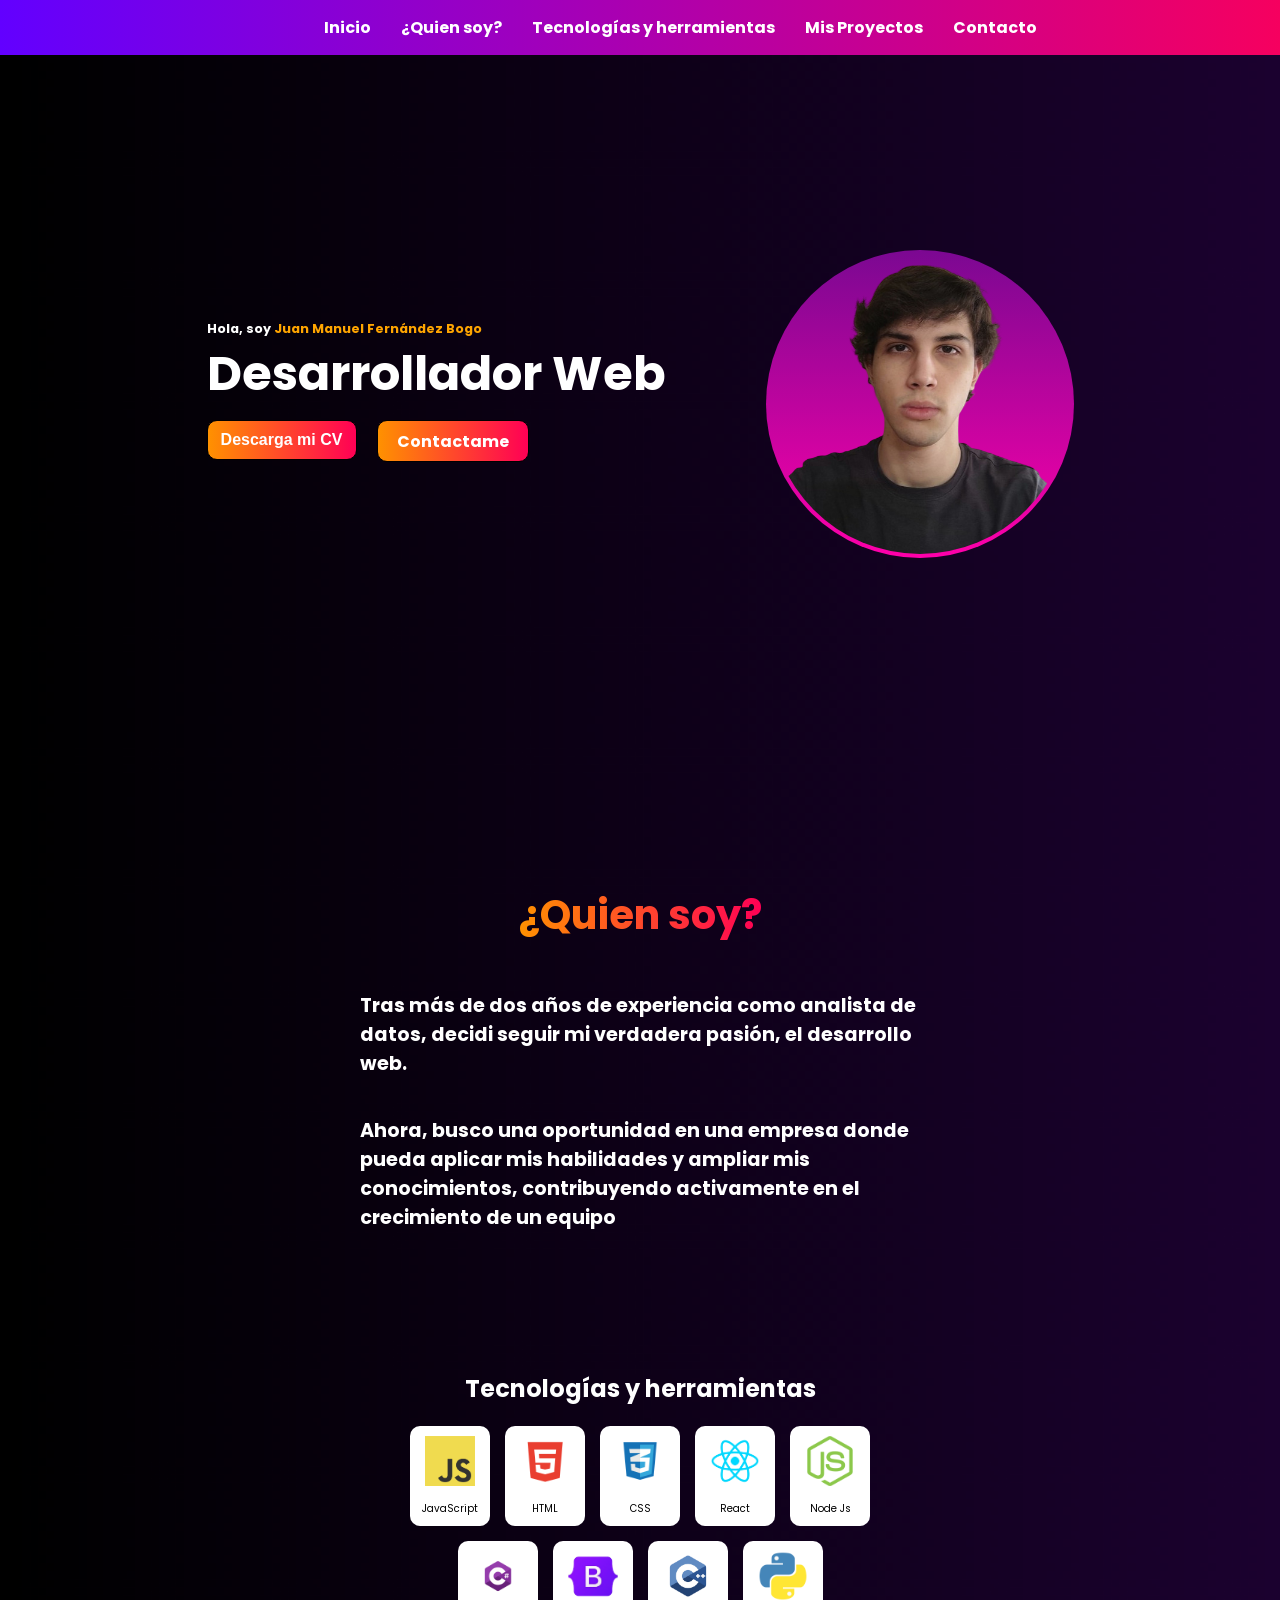
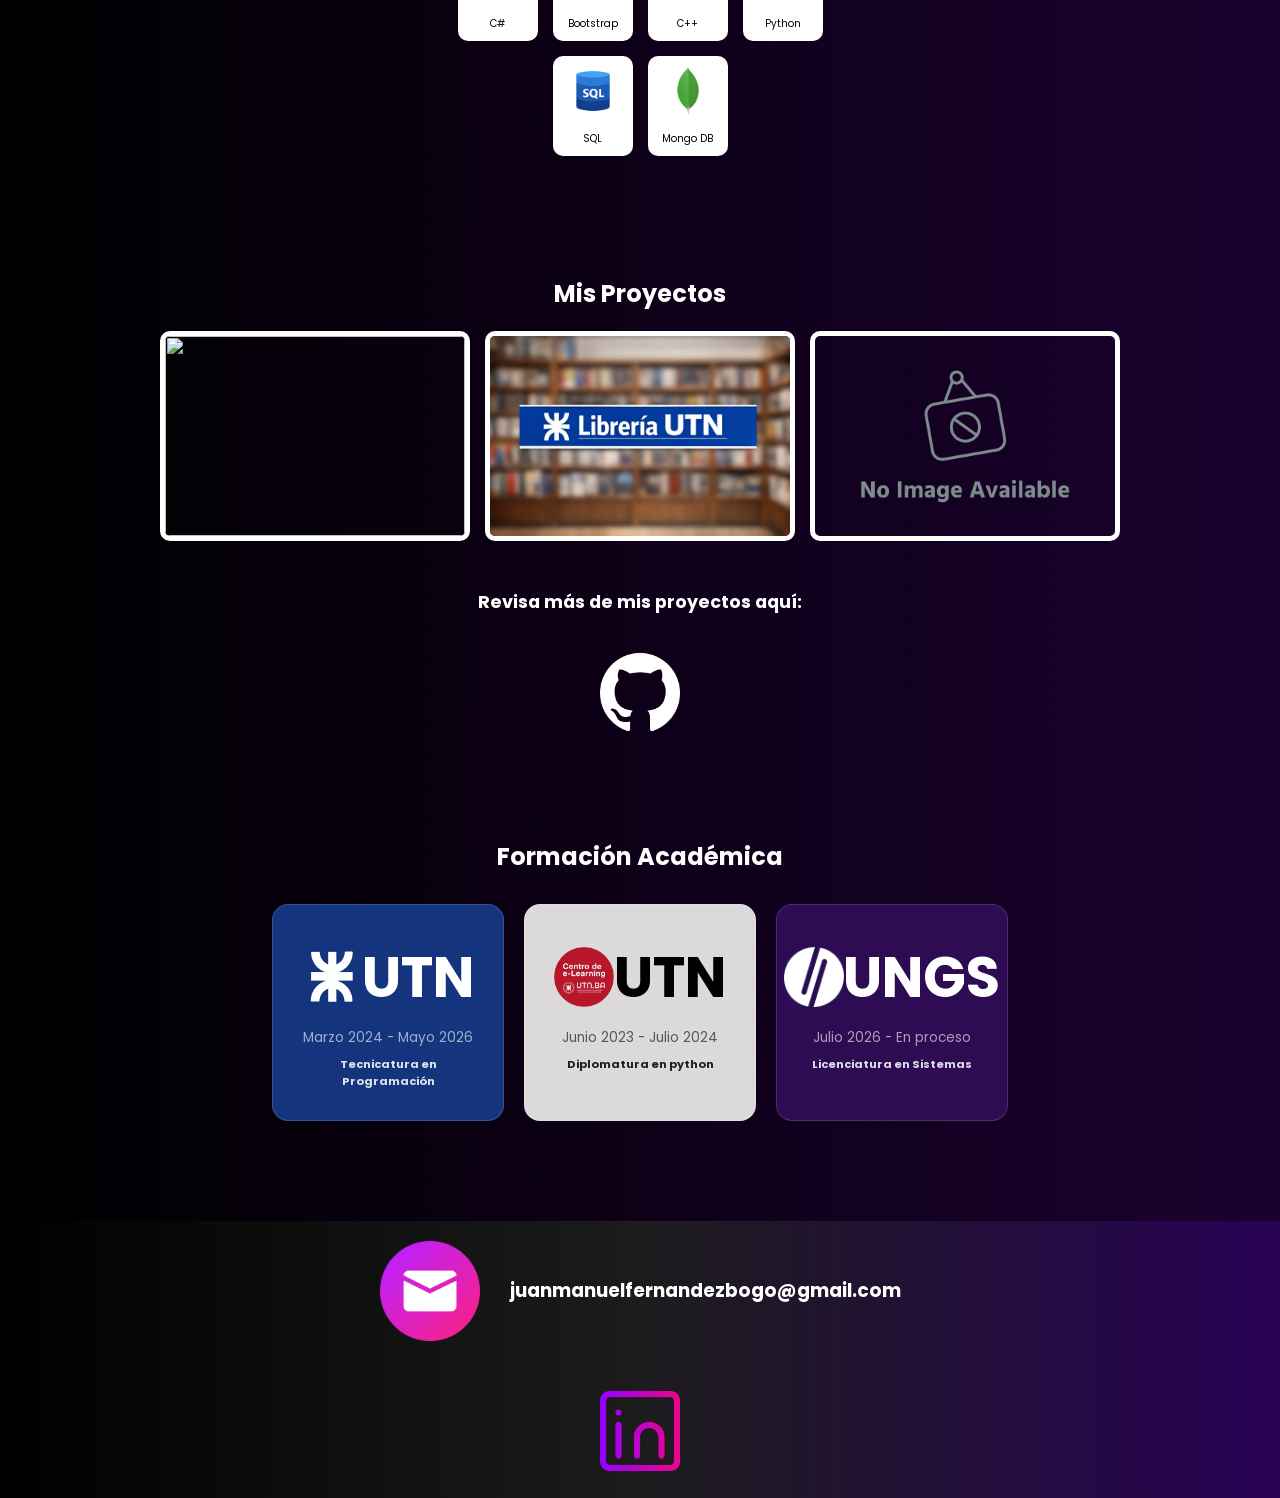
==== index.html @ 22c91f70 "Cambios generales" ====
<!DOCTYPE html>
<html lang="es">
<head>
    <meta charset="UTF-8">
    <meta name="viewport" content="width=device-width, initial-scale=1.0">
    <link rel="stylesheet" href="estilosMain.css">
    <title>Portafolio</title>
</head>
<body>
    <main>
        <div>
            <nav class="Navbar">
                <ul class="ListaNav">
                    <li><a href="#inicio">Inicio</a></li>
                    <li><a href="#sobreMi">¿Quien soy?</a></li>
                    <li><a href="#tecnologias">Tecnologías y herramientas</a></li>
                    <li><a href="#proyectos">Mis Proyectos</a></li>
                    <li><a href="#contacto">Contacto</a></li>
                </ul>
            </nav>
        </div>
        <div class="ContenedorPuesto" id="inicio">
            <div class="ContenedorTituloPuesto">
                <h4 class="TituloNombre">Hola, soy <span class="Nombre">Juan Manuel Fernández Bogo</span></h4>
                <h1 class="TituloPuesto">Desarrollador Web</h1>
                <div class="ContenedorBotonesPuesto">
                    <button class="BtnPuesto">Descarga mi CV</button>
                    <a class="BtnPuesto" href="#contacto">Contactame</a>
                </div> 
            </div> 

            
            <div class="ContenedorMiFoto">
                <div class="Borde">
                    <img class="MiFoto" src="Assets/EjemploFoto.png">
                </div>
            </div>
        </div>

        <div class="ContenedorInfo">
            <div class="ContenedorTitulo">
                <h1 class="TituloSobreMi" id="sobreMi">¿Quien soy?</h1>
            </div>
            <div class="ContenedorSobreMi">
                <div class="ContendorTextoPresentacion">
                    <p class="TextoPresentacion">Tras más de dos años de experiencia como analista de datos, decidi seguir mi verdadera pasión, el desarrollo web.</p>
                    <p class="TextoPresentacion">Ahora, busco una oportunidad en una empresa donde pueda aplicar mis habilidades y ampliar mis conocimientos, contribuyendo activamente en el crecimiento de un equipo</p>
                </div>
            </div>
        </div>

        <div class="ContenedorTecYHerr">
            <div class="ContenedorTituloTec">
                <h2 class="TituloTecnologias" id="tecnologias">Tecnologías y herramientas</h2>
            </div>

            <div class="ContenedorTecnologias">
    
                <!-- Fila 1 -->
                <div class="FilaTec">
                    <div class="RecuadroTec">
                        <img class="Icono" src="Assets/IconoJS.png">
                        <span class="NombreTec">JavaScript</span>
                    </div>
                    <div class="RecuadroTec">
                        <img class="Icono" src="Assets/IconoHTML.png">
                        <span class="NombreTec">HTML</span>
                    </div>
                    <div class="RecuadroTec">
                        <img class="Icono" src="Assets/IconoCss.png">
                        <span class="NombreTec">CSS</span>
                    </div>
                    <div class="RecuadroTec">
                        <img class="Icono" src="Assets/IconoReact.png">
                        <span class="NombreTec">React</span>
                    </div>
                    <div class="RecuadroTec">
                        <img class="Icono" src="Assets/IconoNode.png">
                        <span class="NombreTec">Node Js</span>
                    </div>
                </div>

                <!-- Fila 2 -->
                <div class="FilaTec">
                    <div class="RecuadroTec">
                        <img class="Icono" src="Assets/IconoCsharp.png">
                        <span class="NombreTec">C#</span>
                    </div>
                    <div class="RecuadroTec">
                        <img class="Icono" src="Assets/IconoBootstrap.png">
                        <span class="NombreTec">Bootstrap</span>
                    </div>
                    <div class="RecuadroTec">
                        <img class="Icono" src="Assets/IconoC.png">
                        <span class="NombreTec">C++</span>
                    </div>
                    <div class="RecuadroTec">
                        <img class="Icono" src="Assets/IconoPy.png">
                        <span class="NombreTec">Python</span>
                    </div>
                </div>

                <!-- Fila 3 -->
                <div class="FilaTec">
                    <div class="RecuadroTec">
                        <img class="Icono" src="Assets/IconoSQL.png">
                        <span class="NombreTec">SQL</span>
                    </div>
                    <div class="RecuadroTec">
                        <img class="Icono" src="Assets/IconoMongo.png">
                        <span class="NombreTec">Mongo DB</span>
                    </div>
                </div>
            </div>
        </div>

        <div class="ContenedorProyectos">
            <div class="ContenedorTituloProyectos">
                <h2 class="TituloProyectos" id="proyectos">Mis Proyectos</h2>
            </div>
            
            <div class="ContenedorRecuadros">
                <div class="RecuadroPro">
                    <a href="PestañaDeProyectoEcoTrack.html">
                        <img src="Assets/PreeviewEcoTrack.png">
                    </a>
                </div>

                <div class="RecuadroPro">
                    <a href="PestañaDeProyectoLibreria.html">
                        <img src="Assets/PreeviewLibreriaUTN.png">
                    </a>
                </div>

                <div class="RecuadroPro">
                    <a href="PestañaDeProyecto.html">
                        <img src="Assets/NoImage.png">
                    </a>
                </div>
            </div>

            <div class="ContenedorGit">
                <h3 class="TituloGit">Revisa más de mis proyectos aquí:</h3>
                <a href="https://github.com/JuanManuelFernandez" target="_blank">
                    <img class="IconoGit" src="Assets/IconoGit.png">
                </a>
            </div>
        </div>

        <div class="ContenedorEstudios">
            <div class="ContenedorTituloEstudios">
                <h2 class="TituloEstudios">Formación Académica</h2>
            </div>
            <div class="ContenedorCards">
                <div class="CardEstudio">
                    <div class="CardIcono">
                        <img src="Assets/IconoUTN.png" alt="UTN">
                        <h3 class="CardTitulo">UTN</h3>
                    </div>
                    <p class="CardAnios">Marzo 2024 - Mayo 2026</p>
                    <p class="CardCarrera">Tecnicatura en Programación</p>
                </div>

                <div class="CardEstudio3">
                    <div class="CardIcono">
                        <img class="IconoUTNE" src="Assets/IconoUTNE.png" alt="UTNE">
                        <h3 class="CardTitulo3">UTN</h3>
                    </div>
                    <p class="CardAnios3">Junio 2023 - Julio 2024</p>
                    <p class="CardCarrera3">Diplomatura en python</p>
                </div>

                <div class="CardEstudio2">
                    <div class="CardIcono">
                        <img src="Assets/IconoUNGS.png" alt="UNGS">
                        <h3 class="CardTitulo">UNGS</h3>
                    </div>
                    <p class="CardAnios">Julio 2026 - En proceso</p>
                    <p class="CardCarrera">Licenciatura en Sistemas</p>
                </div>
            </div>
        </div>

        <footer class="Footer">
            <div class="ContenedorMail" id="contacto">
                <img class="IconoMail" src="Assets/mail.png">
                <h3 class="Mail">juanmanuelfernandezbogo@gmail.com</h3>
            </div>

            <div class="ContenedorLink">
                <a href="https://www.linkedin.com/in/juan-manuel-fern%C3%A1ndez-bogo-46a38a288/" target="_blank">
                    <img class="IconoLink" src="Assets/linkedin.png">
                </a>
            </div>
                
        </footer>
    </main>
</body>
</html>
---- estilosMain.css ----
@import url('https://fonts.googleapis.com/css2?family=Poppins:wght@400;700&display=swap');

html {
    scroll-behavior: smooth;
}

body {
    background-image: url("Assets/FondoGeneral.png");
    background-size: cover;
    background-repeat: repeat;
    font-family: 'Poppins', sans-serif;
    margin: 0;
}

.Navbar {
    display: flex;
    justify-content: center;
    align-items: center;
    padding: 15px 40px;
    background: linear-gradient(90deg, rgb(98, 0, 255), #ff0055);
    position: fixed; 
    width: 100%; 
    top: 0;
    z-index: 100;
}

#inicio, #sobreMi, #tecnologias, #proyectos, #contacto {
    scroll-margin-top: 350px; 
}

.ListaNav {
    display: flex;
    gap: 30px;
    list-style: none;   
    margin: 0;
    padding: 0;
}

.ListaNav a {
    color: white;
    text-decoration: none;
    font-weight: bold;
    font-size: 1rem;
}

.ListaNav a:hover {
    background: linear-gradient(to right, rgb(255, 145, 0), #ff6600);
    -webkit-background-clip: text;
    -webkit-text-fill-color: transparent;
    background-clip: text;
}

.ContenedorPuesto {
    display: flex;
    flex-direction: row;     
    justify-content: center;
    margin-top: 200px;
    gap: 100px;
}
.ContenedorTituloPuesto {
    margin-top: 120px;
}

.TituloNombre {
    color: white;
    font-size: 0.8rem;
    margin: 0;
    padding: 0;
}

.Nombre {
    color: orange;
}

.ContenedorBotonesPuesto {
    display: flex;
    gap: 20px;
}

.BtnPuesto {
    border: 1px solid black;
    border-radius: 10px;
    font-size: 1rem;
    background: linear-gradient(90deg, rgb(255, 145, 0), #ff0055);
    color: white;
    font-weight: bold;
    margin-top: 10px;
    width: 150px;
    height: 40px;
    display: inline-block;
    text-decoration: none; 
    cursor: pointer;
    display: inline-flex;
    align-items: center;
    justify-content: center;
}

.BtnPuesto:hover {
    color: white;
    background: linear-gradient(90deg, rgb(174, 0, 255), rgb(255, 0, 128));
}
.ContenedorRedes {
    display: flex;
    flex-direction: row;     
    gap: 10px;
}

.ContenedorMiFoto {
    display: flex;
    flex-direction: column;   
    align-items: center;
    margin-top: 50px;
    gap: 10px;
}

.TituloPuesto {
    color: white;
    font-size: 3rem;
    margin-top: 100px;
    margin: 0;        
    padding: 0;
}

.ContenedorInfo {
    display: flex;
    flex-direction: column;   
    align-items: center;
    margin-top: 300px;
}

.TituloSobreMi {
    background: linear-gradient(to right, rgb(255, 145, 0), #ff0055);
    -webkit-background-clip: text;
    -webkit-text-fill-color: transparent;
    background-clip: text;
    font-size: 2.5rem;
}

.ContendorTextoPresentacion {
    display: flex;
    flex-direction: column;
    align-items: center;
}

.TextoPresentacion {
    color: white;
    font-weight: bold;
    font-size: 1.2rem;
    width: 600px;
    margin-left: 40px;
}

.ContenedorTitulo {
    color: white;
}

.ContenedorSobreMi {
    display: flex;
    justify-content: center;
}

.Borde {
    background: linear-gradient(to bottom, rgb(123, 8, 146), rgb(255, 0, 170));
    border-radius: 50%;
    padding: 4px;        
    display: inline-block;
}
.MiFoto {
    border-radius: 50%;
    display: block;
    height: 300px;
    width: 300px;
}

/* Tecnologías y herramientas */

.ContenedorTituloTec {
    display: flex;
    justify-content: center;
    margin-top: 100px;
}

.TituloTecnologias {
    color: white;
}

.ContenedorTecnologias {
    display: flex;
    flex-direction: column;
    align-items: center;
    gap: 15px;
}

.FilaTec {
    display: flex;
    flex-direction: row;     
    gap: 15px;
}

.RecuadroTec {
    background-color: white;
    border-radius: 10px;
    width: 80px;
    height: 100px;
    display: flex;
    flex-direction: column;
    justify-content: center;
    align-items: center;
    transition: transform 0,2s ease;
    gap: 15px;       
}

.NombreTec {
    font-size: 10px;
}

/*Iconos tecnologias y herramientas*/

.Icono {
    height: 50px;
    width: 50px;
}

.RecuadroTec:hover {
    transform: translateY(-10px);
    cursor: pointer;
}

.ContenedorTituloProyectos {
    display: flex;
    justify-content: center;
    margin-top: 100px;
}

.TituloProyectos {
    color: white;
}

.ContenedorRecuadros {
    display: flex;
    justify-content: center;
    gap: 15px;
}

/* Recuadro de proyectos */

.RecuadroPro {
    width: 300px;
    height: 200px;
    overflow: hidden;
    border: 5px solid white;
    border-radius: 10px;
}

.RecuadroPro img {
    width: 100%;
    height: 100%;
    object-fit: cover;
}

.RecuadroPro:hover {
    transform: translateY(-10px);
    cursor: pointer;
}

/* Fin recuadro de proyectos */

.ContenedorTituloCont {
    display: flex;
    justify-content: center;
    margin-top: 100px;
}


.SubtitulosInputs {
    color: white;
    margin-right: 160px;
    font-size: 10px;
}

.ContenedorGit {
    display: flex;
    align-items: center;
    flex-direction: column;
    margin-top: 30px;
}
.TituloGit {
    color: white;
    font-size: 1.1rem;
}

.IconoGit {
    margin-top: 20px;
    height: 80px;
    width: 80px;
}

.ContenedorEstudios {
    display: flex;
    flex-direction: column;
    justify-content: center;
    margin-top: 80px;
}

.ContenedorTituloEstudios {
    display: flex;
    justify-content: center;
}

.TituloEstudios {
    color: white;
}

.ContenedorCards {
    display: flex;
    justify-content: center;
    gap: 20px;
    margin-top: 10px;
    flex-wrap: wrap;
}

.CardEstudio {
    background-color: rgb(20, 53, 126);
    border: 1px solid rgba(255, 255, 255, 0.15);
    border-radius: 16px;
    padding: 30px 25px;
    width: 180px;
    display: flex;
    flex-direction: column;
    align-items: center;
    gap: 8px;
    text-align: center;
    backdrop-filter: blur(8px);
}

.CardEstudio2 {
    background-color: rgb(45, 12, 83);
    border: 1px solid rgba(255, 255, 255, 0.15);
    border-radius: 16px;
    padding: 30px 25px;
    width: 180px;
    display: flex;
    flex-direction: column;
    align-items: center;
    gap: 8px;
    text-align: center;
    backdrop-filter: blur(8px);
}

.CardEstudio3 {
    background-color: rgba(247, 244, 244, 0.89);
    border: 1px solid rgba(255, 255, 255, 0.15);
    border-radius: 16px;
    padding: 30px 25px;
    width: 180px;
    display: flex;
    flex-direction: column;
    align-items: center;
    gap: 8px;
    text-align: center;
    backdrop-filter: blur(8px);
}

.CardIcono {
    display: flex;
    flex-direction: row;
    align-items: center;
}

.CardIcono img {
    width: 60px;
    height: 60px;
    object-fit: contain;
}

.CardTitulo {
    color: white;
    font-size: 3.5rem;
    font-weight: 700;
    margin: 0;
}

.CardAnios {
    color: rgba(255, 255, 255, 0.6);
    font-size: 0.85rem;
    margin: 0;
}

.CardCarrera {
    color: rgba(255, 255, 255, 0.85);
    font-size: 0.7rem;
    font-weight: bold;
    margin: 0;
}

.CardTitulo3 {
    color: rgb(0, 0, 0);
    font-size: 3.5rem;
    font-weight: 700;
    margin: 0;
}

.CardAnios3 {
    color: rgba(0, 0, 0, 0.6);
    font-size: 0.85rem;
    margin: 0;
}

.CardCarrera3 {
    color: rgba(0, 0, 0, 0.85);
    font-size: 0.7rem;
    font-weight: bold;
    margin: 0;
}

/*Footer*/

.Footer {
    display: flex;
    align-items: center;
    flex-direction: column;
    padding: 20px 40px;        
    background: linear-gradient(90deg, rgb(0, 0, 0), rgb(29, 28, 29), rgb(40, 2, 85));
    margin-top: 100px;
}

.ContenedorMail {
    display: flex;
    align-items: center;
    flex-direction: row;
    gap: 30px;
}

.IconoMail {
    height: 100px;
    width: 100px;
}

.Mail {
    color: white;
}

.ContenedorLink {
    margin-top: 50px;
}

.IconoLink {
    height: 80px;
    width: 80px;
}
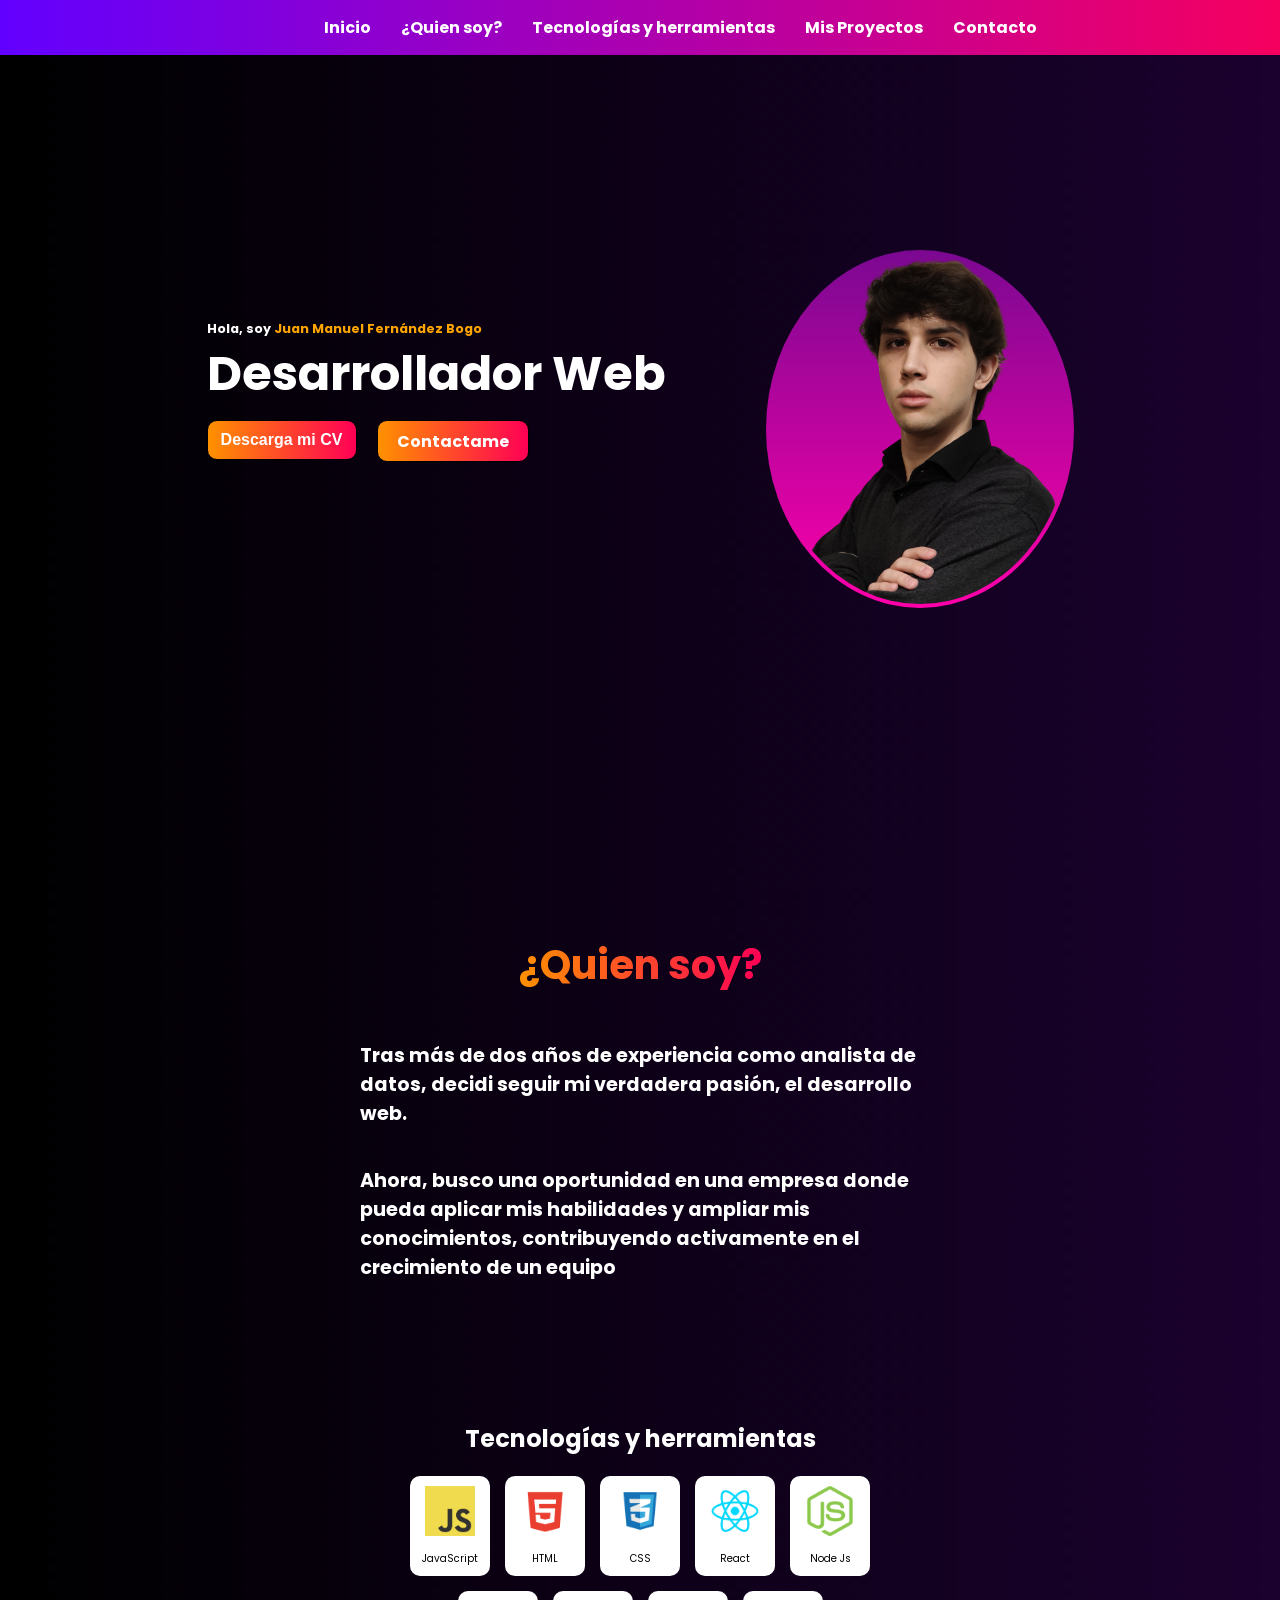
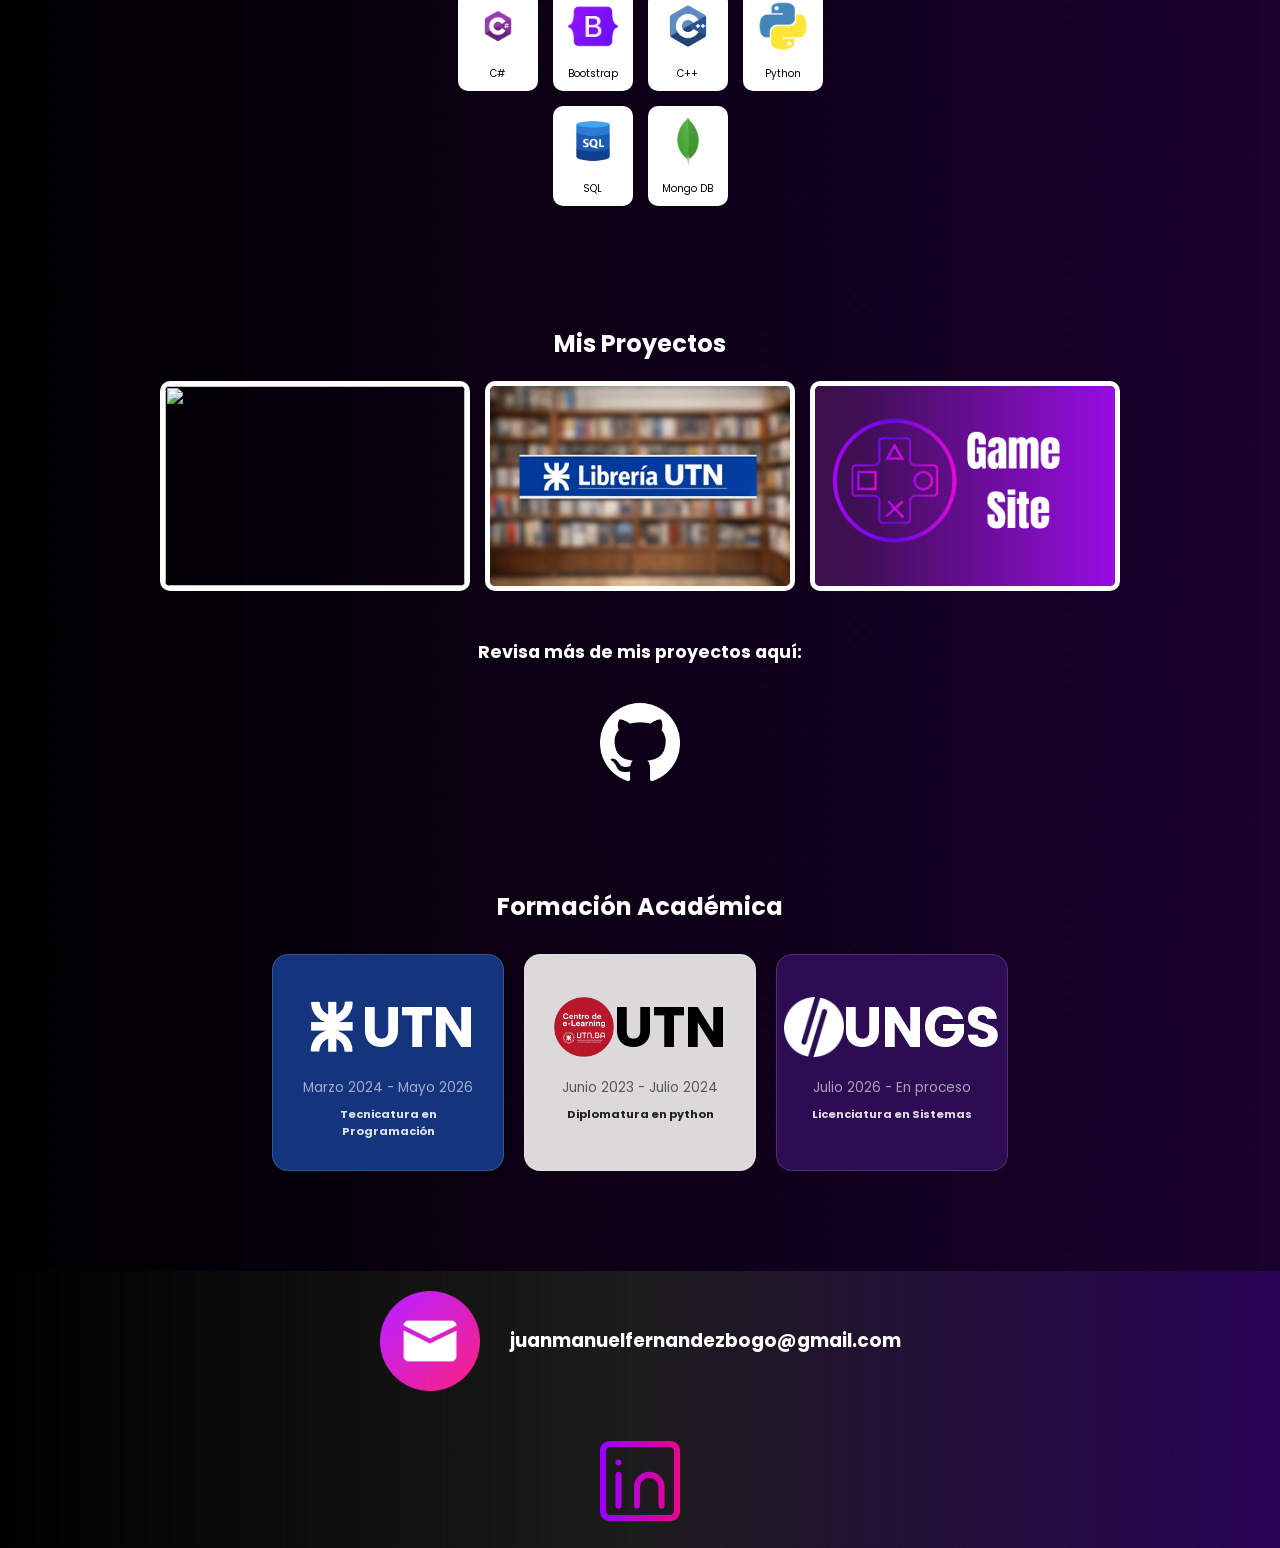
==== commit f7b96dee: "Nueva foto personal y proyecto" ====
--- a/index.html
+++ b/index.html
@@ -134,7 +134,7 @@
 
                 <div class="RecuadroPro">
                     <a href="PestañaDeProyecto.html">
-                        <img src="Assets/NoImage.png">
+                        <img src="Assets/PreeviewGameSite.png">
                     </a>
                 </div>
             </div>
--- a/estilosMain.css
+++ b/estilosMain.css
@@ -168,7 +168,7 @@
 .MiFoto {
     border-radius: 50%;
     display: block;
-    height: 300px;
+    height: 350px;
     width: 300px;
 }
 
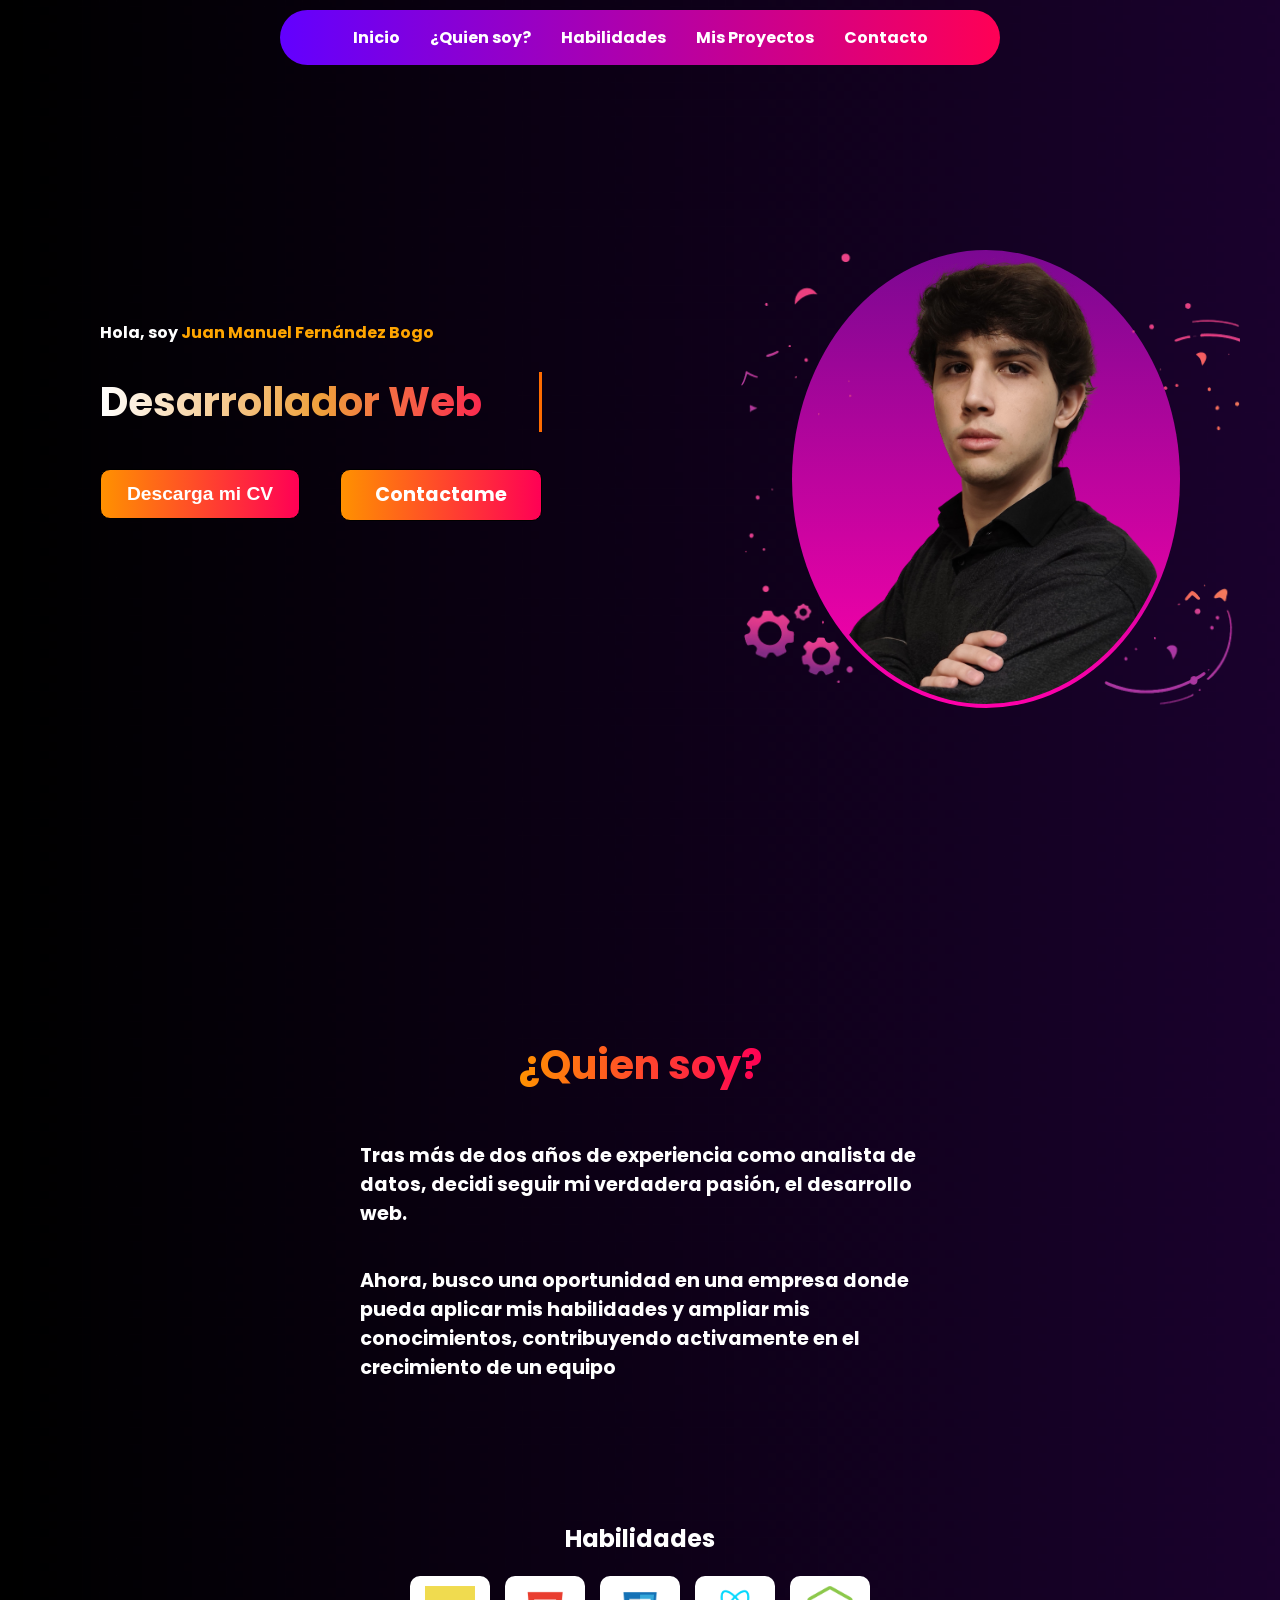
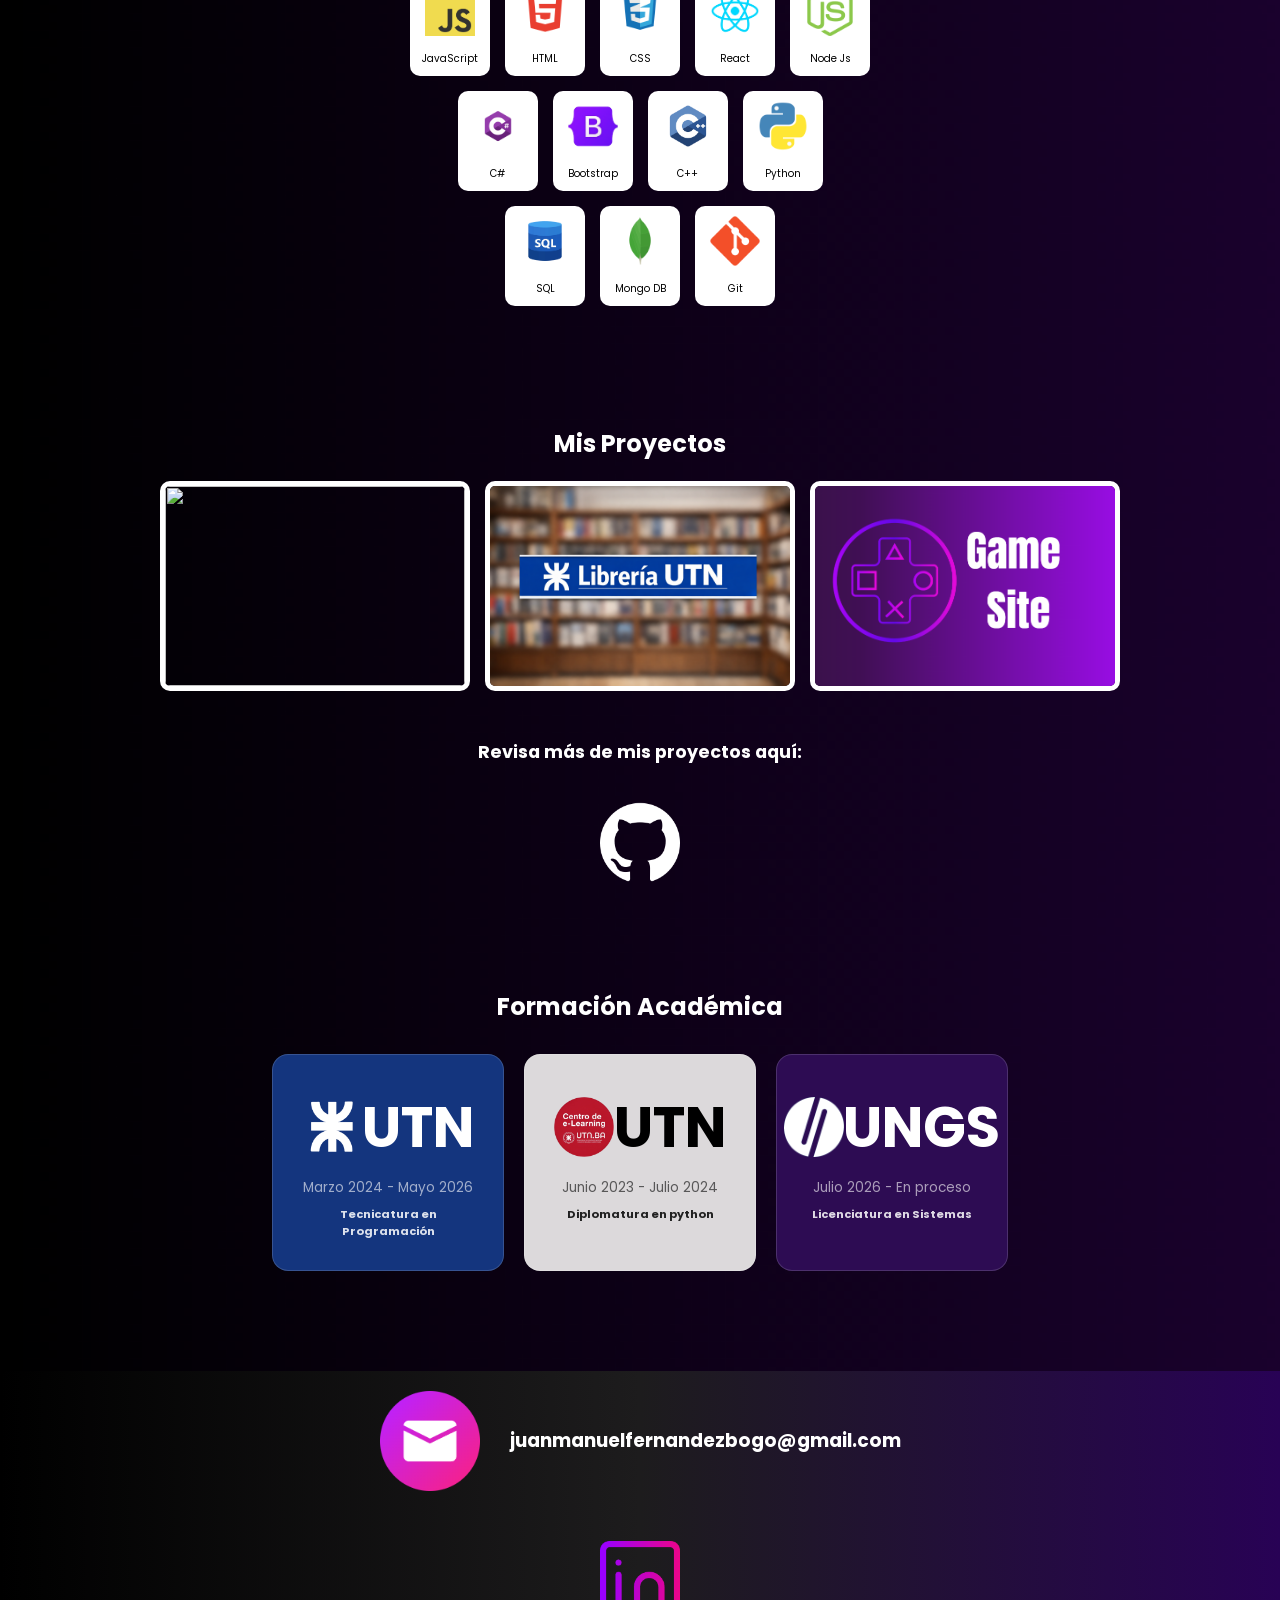
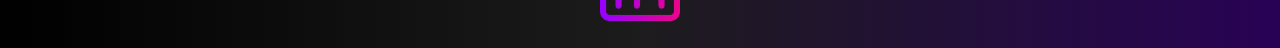
==== commit afd7fd9c: "Cambios en el diseño Se cambio el estilo de la navbar y se agregaron decoraciones" ====
--- a/index.html
+++ b/index.html
@@ -3,26 +3,26 @@
 <head>
     <meta charset="UTF-8">
     <meta name="viewport" content="width=device-width, initial-scale=1.0">
+    <meta name="color-scheme" content="dark">
     <link rel="stylesheet" href="estilosMain.css">
     <title>Portafolio</title>
 </head>
 <body>
     <main>
-        <div>
-            <nav class="Navbar">
-                <ul class="ListaNav">
-                    <li><a href="#inicio">Inicio</a></li>
-                    <li><a href="#sobreMi">¿Quien soy?</a></li>
-                    <li><a href="#tecnologias">Tecnologías y herramientas</a></li>
-                    <li><a href="#proyectos">Mis Proyectos</a></li>
-                    <li><a href="#contacto">Contacto</a></li>
-                </ul>
-            </nav>
-        </div>
+        <nav class="Navbar">
+            <ul class="ListaNav">
+                <li><a href="#inicio">Inicio</a></li>
+                <li><a href="#sobreMi">¿Quien soy?</a></li>
+                <li><a href="#tecnologias">Habilidades</a></li>
+                <li><a href="#proyectos">Mis Proyectos</a></li>
+                <li><a href="#contacto">Contacto</a></li>
+            </ul>
+        </nav>
+
         <div class="ContenedorPuesto" id="inicio">
             <div class="ContenedorTituloPuesto">
                 <h4 class="TituloNombre">Hola, soy <span class="Nombre">Juan Manuel Fernández Bogo</span></h4>
-                <h1 class="TituloPuesto">Desarrollador Web</h1>
+                <h1 class="titulo-animado">Desarrollador Web</h1>
                 <div class="ContenedorBotonesPuesto">
                     <button class="BtnPuesto">Descarga mi CV</button>
                     <a class="BtnPuesto" href="#contacto">Contactame</a>
@@ -33,6 +33,7 @@
             <div class="ContenedorMiFoto">
                 <div class="Borde">
                     <img class="MiFoto" src="Assets/EjemploFoto.png">
+                    <img class="DecoracionFoto" src="Assets/Efecto.png">
                 </div>
             </div>
         </div>
@@ -51,7 +52,7 @@
 
         <div class="ContenedorTecYHerr">
             <div class="ContenedorTituloTec">
-                <h2 class="TituloTecnologias" id="tecnologias">Tecnologías y herramientas</h2>
+                <h2 class="TituloTecnologias" id="tecnologias">Habilidades</h2>
             </div>
 
             <div class="ContenedorTecnologias">
@@ -109,6 +110,10 @@
                     <div class="RecuadroTec">
                         <img class="Icono" src="Assets/IconoMongo.png">
                         <span class="NombreTec">Mongo DB</span>
+                    </div>
+                    <div class="RecuadroTec">
+                        <img class="Icono" src="Assets/IconoGit.png">
+                        <span class="NombreTec">Git</span>
                     </div>
                 </div>
             </div>
@@ -133,7 +138,7 @@
                 </div>
 
                 <div class="RecuadroPro">
-                    <a href="PestañaDeProyecto.html">
+                    <a href="PestañaDeProyectoGameSite.html">
                         <img src="Assets/PreeviewGameSite.png">
                     </a>
                 </div>
@@ -142,7 +147,7 @@
             <div class="ContenedorGit">
                 <h3 class="TituloGit">Revisa más de mis proyectos aquí:</h3>
                 <a href="https://github.com/JuanManuelFernandez" target="_blank">
-                    <img class="IconoGit" src="Assets/IconoGit.png">
+                    <img class="IconoGit" src="Assets/IconoGithub.png">
                 </a>
             </div>
         </div>
--- a/estilosMain.css
+++ b/estilosMain.css
@@ -19,9 +19,13 @@
     padding: 15px 40px;
     background: linear-gradient(90deg, rgb(98, 0, 255), #ff0055);
     position: fixed; 
-    width: 100%; 
+    width: 50%; 
     top: 0;
+    left: 50%;
+    transform: translateX(-50%); 
     z-index: 100;
+    margin-top: 10px;
+    border-radius: 50px;
 }
 
 #inicio, #sobreMi, #tecnologias, #proyectos, #contacto {
@@ -55,7 +59,7 @@
     flex-direction: row;     
     justify-content: center;
     margin-top: 200px;
-    gap: 100px;
+    gap: 250px;
 }
 .ContenedorTituloPuesto {
     margin-top: 120px;
@@ -63,7 +67,7 @@
 
 .TituloNombre {
     color: white;
-    font-size: 0.8rem;
+    font-size: 1rem;
     margin: 0;
     padding: 0;
 }
@@ -74,19 +78,19 @@
 
 .ContenedorBotonesPuesto {
     display: flex;
-    gap: 20px;
+    gap: 40px;
 }
 
 .BtnPuesto {
     border: 1px solid black;
     border-radius: 10px;
-    font-size: 1rem;
+    font-size: 1.2rem;
     background: linear-gradient(90deg, rgb(255, 145, 0), #ff0055);
     color: white;
     font-weight: bold;
     margin-top: 10px;
-    width: 150px;
-    height: 40px;
+    width: 200px;
+    height: 50px;
     display: inline-block;
     text-decoration: none; 
     cursor: pointer;
@@ -110,16 +114,29 @@
     flex-direction: column;   
     align-items: center;
     margin-top: 50px;
-    gap: 10px;
-}
-
-.TituloPuesto {
-    color: white;
-    font-size: 3rem;
-    margin-top: 100px;
-    margin: 0;        
-    padding: 0;
-}
+}
+
+.titulo-animado {
+    background: linear-gradient(to right, #ffff, rgb(238, 160, 59), #ff0055);
+    -webkit-background-clip: text;
+    -webkit-text-fill-color: transparent;
+    background-clip: text;
+    border-right: 3px solid #ff6b00; 
+    white-space: nowrap;
+    overflow: hidden;
+    animation: typing 3s steps(17) infinite alternate, blink 0.7s step-end infinite;
+    font-size: 2.5rem;
+}
+
+@keyframes typing {
+    from { width: 0 }
+    to   { width: 17ch }
+}
+
+@keyframes blink {
+    50% { border-color: transparent }
+}
+
 
 .ContenedorInfo {
     display: flex;
@@ -165,11 +182,26 @@
     padding: 4px;        
     display: inline-block;
 }
+
 .MiFoto {
     border-radius: 50%;
     display: block;
-    height: 350px;
-    width: 300px;
+    height: 450px;
+    width: 380px;
+}
+
+.Borde {
+  position: relative; 
+}
+
+.DecoracionFoto {
+    position: absolute;
+    top: -30px;    
+    right: -60px;  
+    height: 500px;
+    width: 500px;
+    z-index: 2;
+    pointer-events: none;
 }
 
 /* Tecnologías y herramientas */
@@ -211,6 +243,7 @@
 }
 
 .NombreTec {
+    color: #000000;
     font-size: 10px;
 }
 
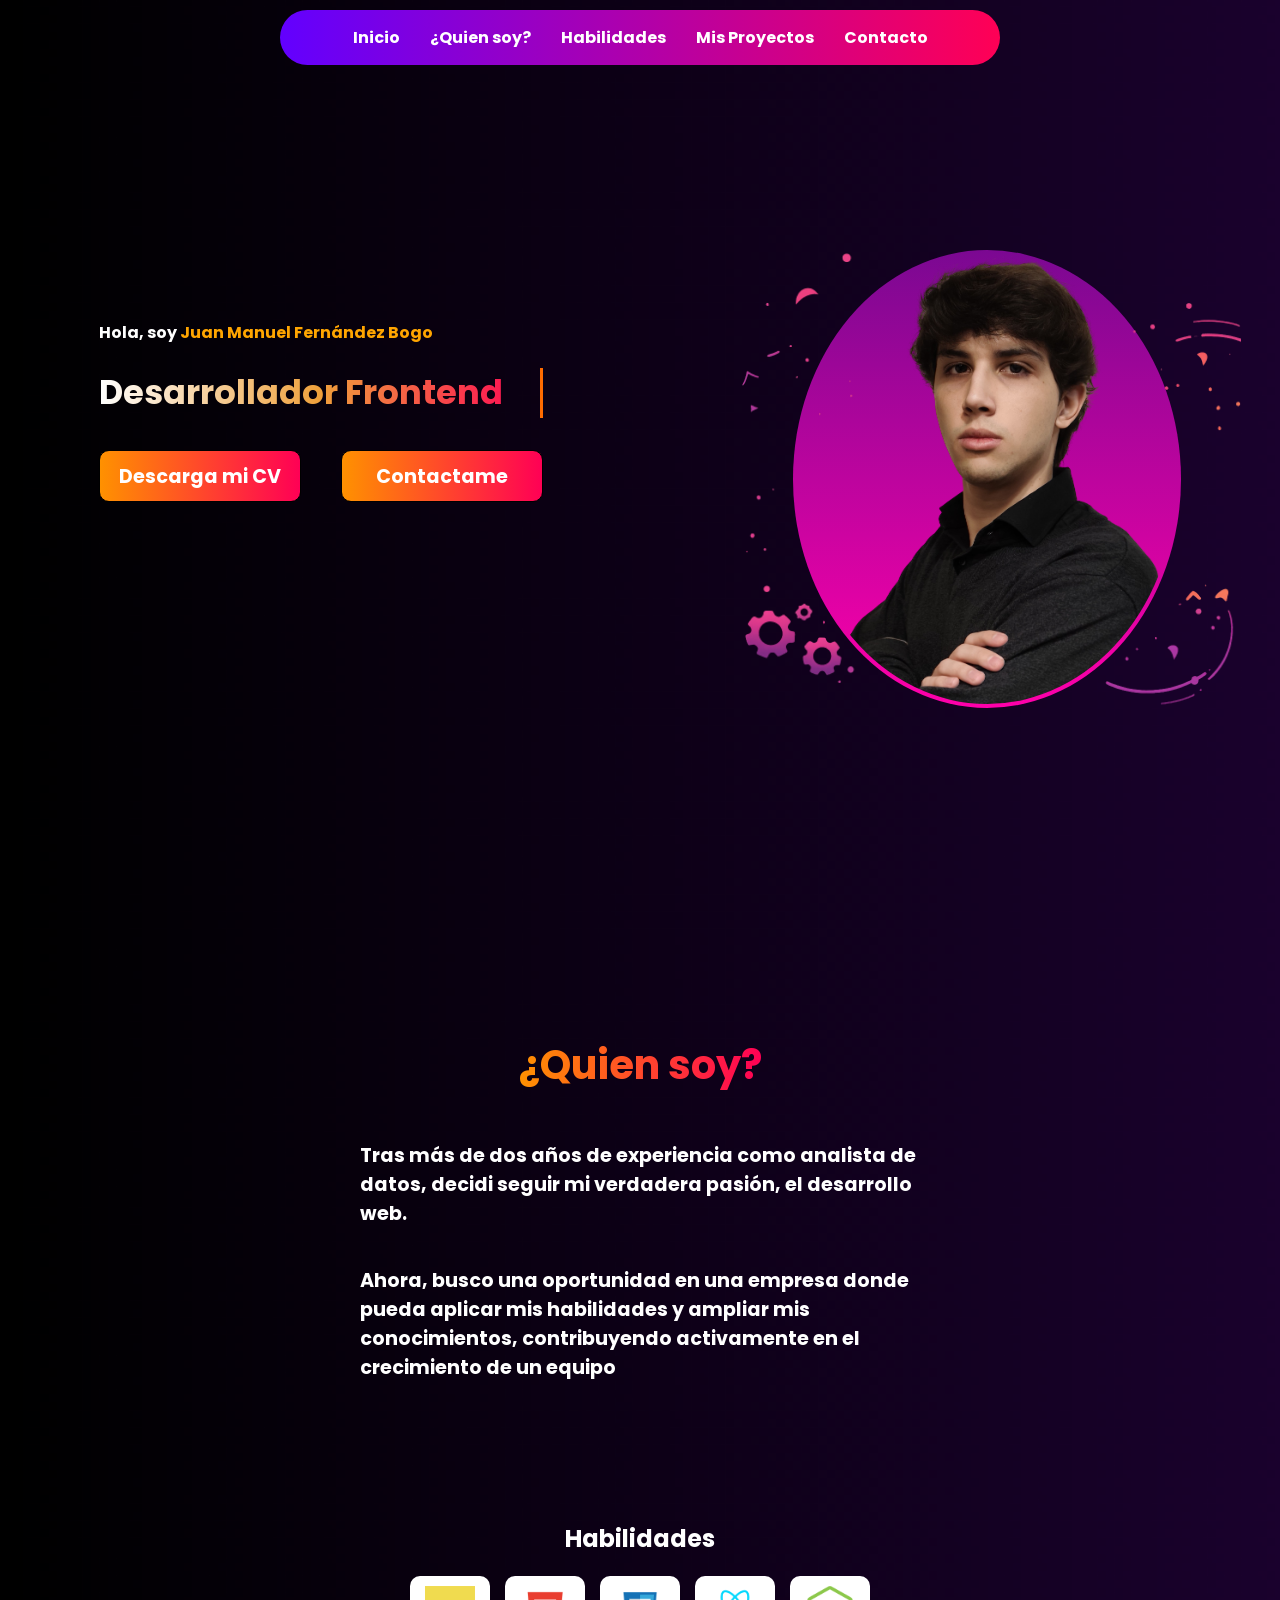
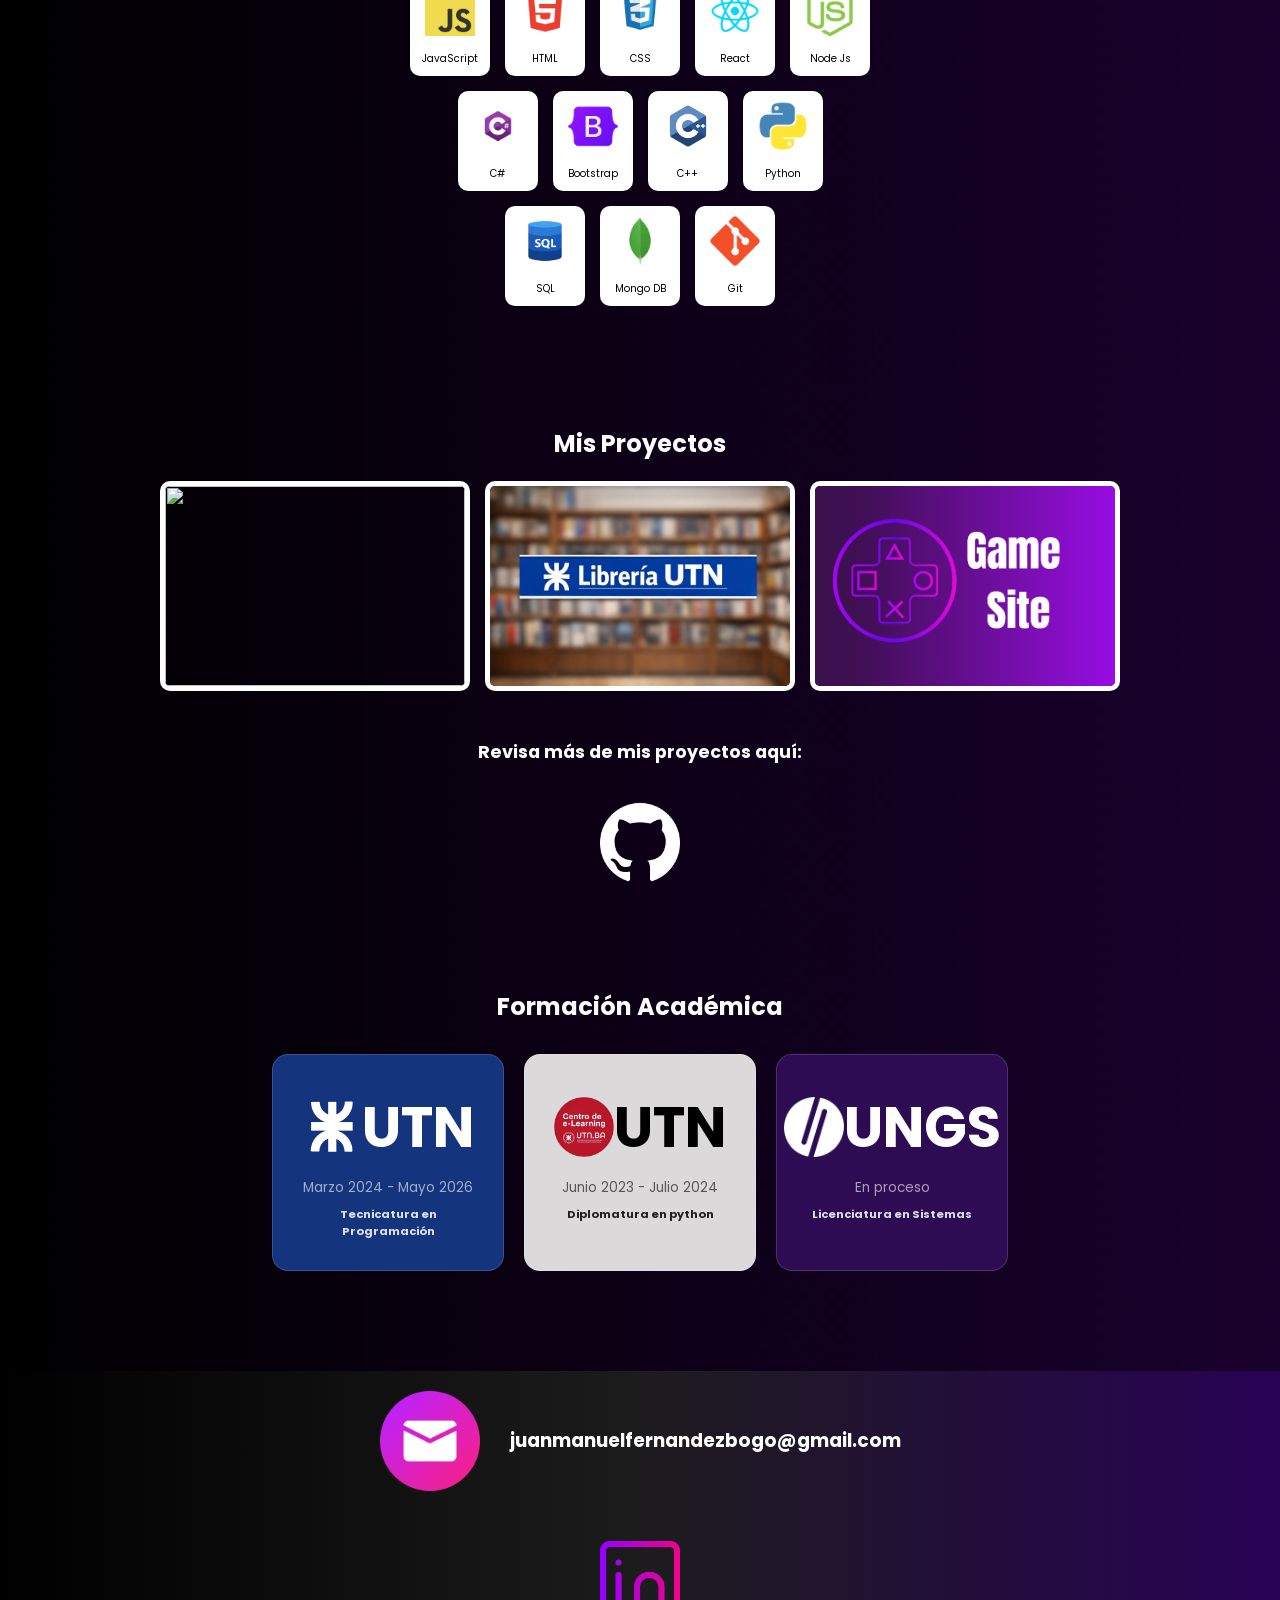
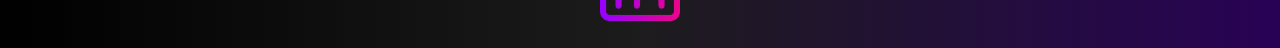
==== commit 5c6d6b05: "Cambios en el diseño -Se cambio el titulo de "Desarrollador web" a "Desarrollador FrontEnd".  -Se qu" ====
--- a/index.html
+++ b/index.html
@@ -22,9 +22,9 @@
         <div class="ContenedorPuesto" id="inicio">
             <div class="ContenedorTituloPuesto">
                 <h4 class="TituloNombre">Hola, soy <span class="Nombre">Juan Manuel Fernández Bogo</span></h4>
-                <h1 class="titulo-animado">Desarrollador Web</h1>
+                <h1 class="titulo-animado">Desarrollador Frontend</h1>
                 <div class="ContenedorBotonesPuesto">
-                    <button class="BtnPuesto">Descarga mi CV</button>
+                    <a class="BtnPuesto" href="Assets/CV/CV_Fernandez_Bogo_Juan_Manuel.pdf" download="CV_Fernandez_Bogo_Juan_Manuel.pdf" target="_blank">Descarga mi CV</a>
                     <a class="BtnPuesto" href="#contacto">Contactame</a>
                 </div> 
             </div> 
@@ -180,7 +180,7 @@
                         <img src="Assets/IconoUNGS.png" alt="UNGS">
                         <h3 class="CardTitulo">UNGS</h3>
                     </div>
-                    <p class="CardAnios">Julio 2026 - En proceso</p>
+                    <p class="CardAnios">En proceso</p>
                     <p class="CardCarrera">Licenciatura en Sistemas</p>
                 </div>
             </div>
--- a/estilosMain.css
+++ b/estilosMain.css
@@ -124,13 +124,13 @@
     border-right: 3px solid #ff6b00; 
     white-space: nowrap;
     overflow: hidden;
-    animation: typing 3s steps(17) infinite alternate, blink 0.7s step-end infinite;
-    font-size: 2.5rem;
+    animation: typing 3s steps(17) infinite alternate, blink 0,7s step-end infinite;
+    font-size: 2.1rem;
 }
 
 @keyframes typing {
     from { width: 0 }
-    to   { width: 17ch }
+    to   { width: 20ch }
 }
 
 @keyframes blink {
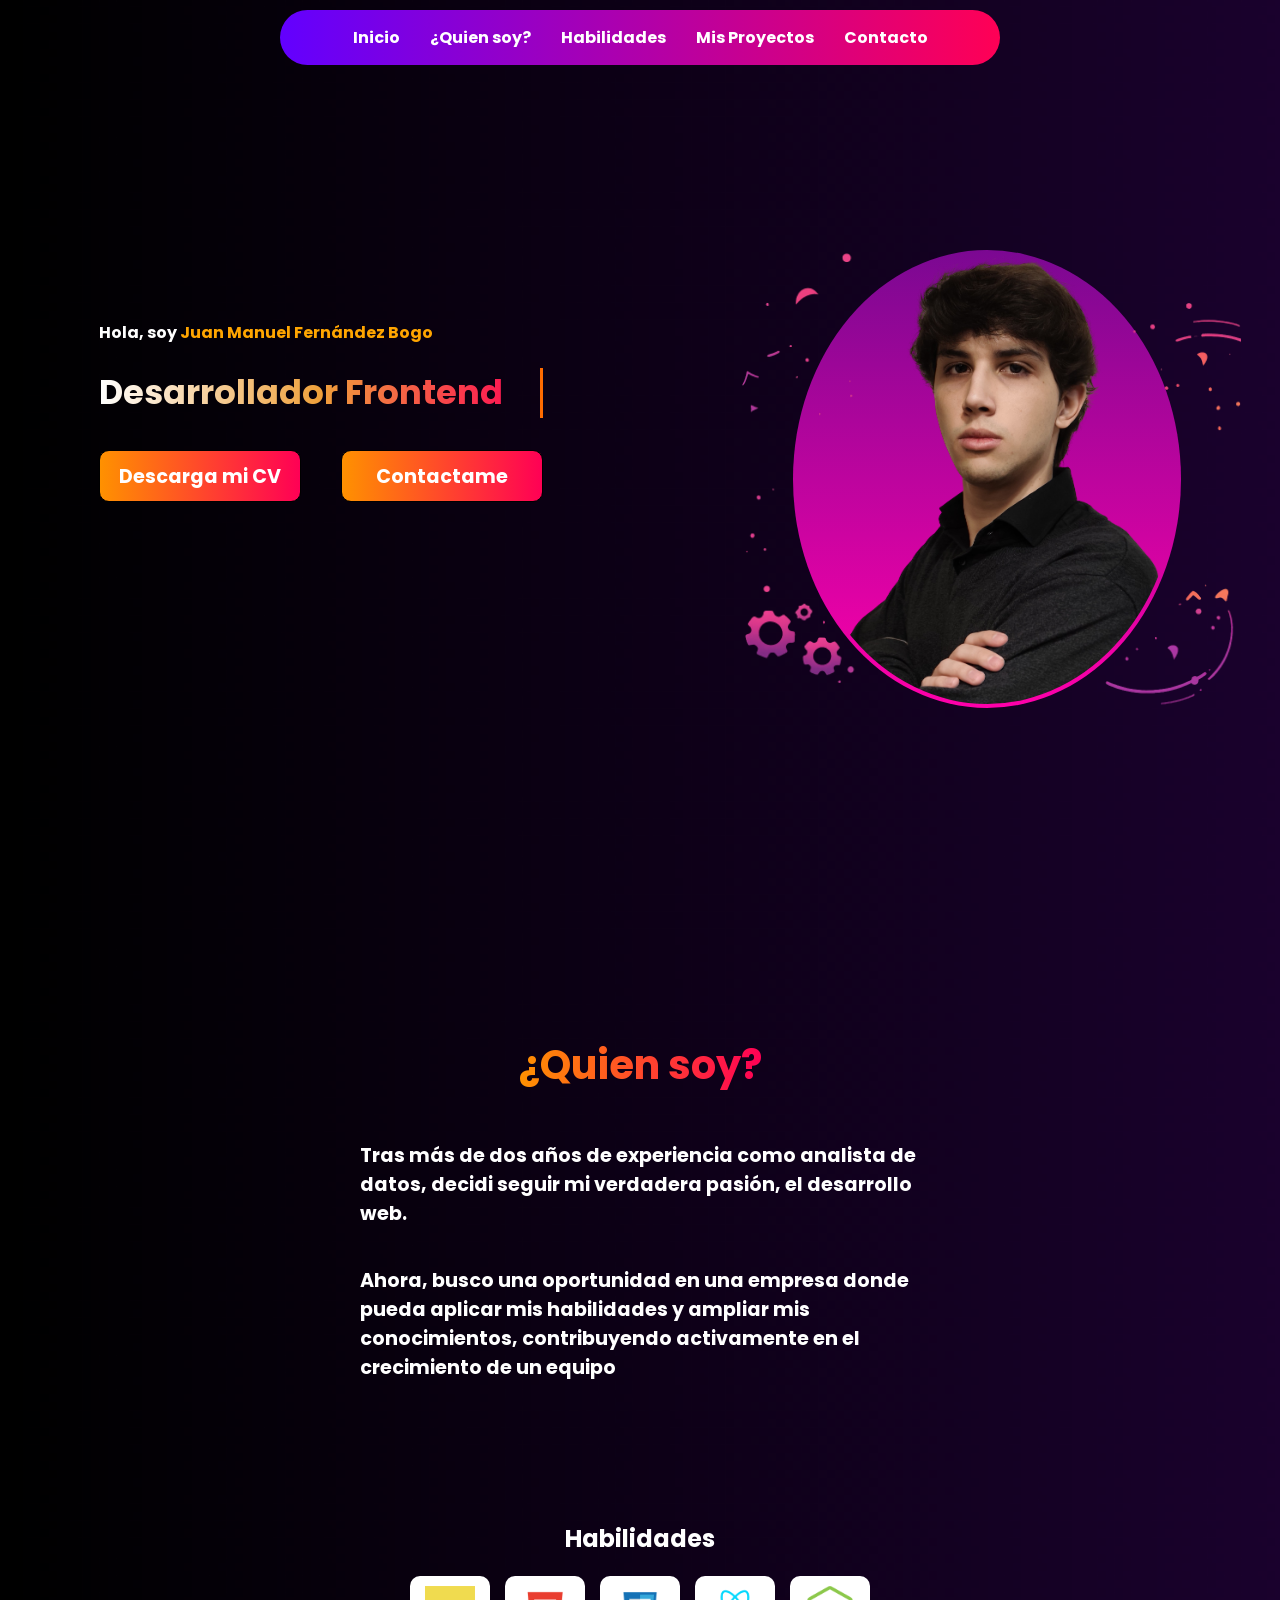
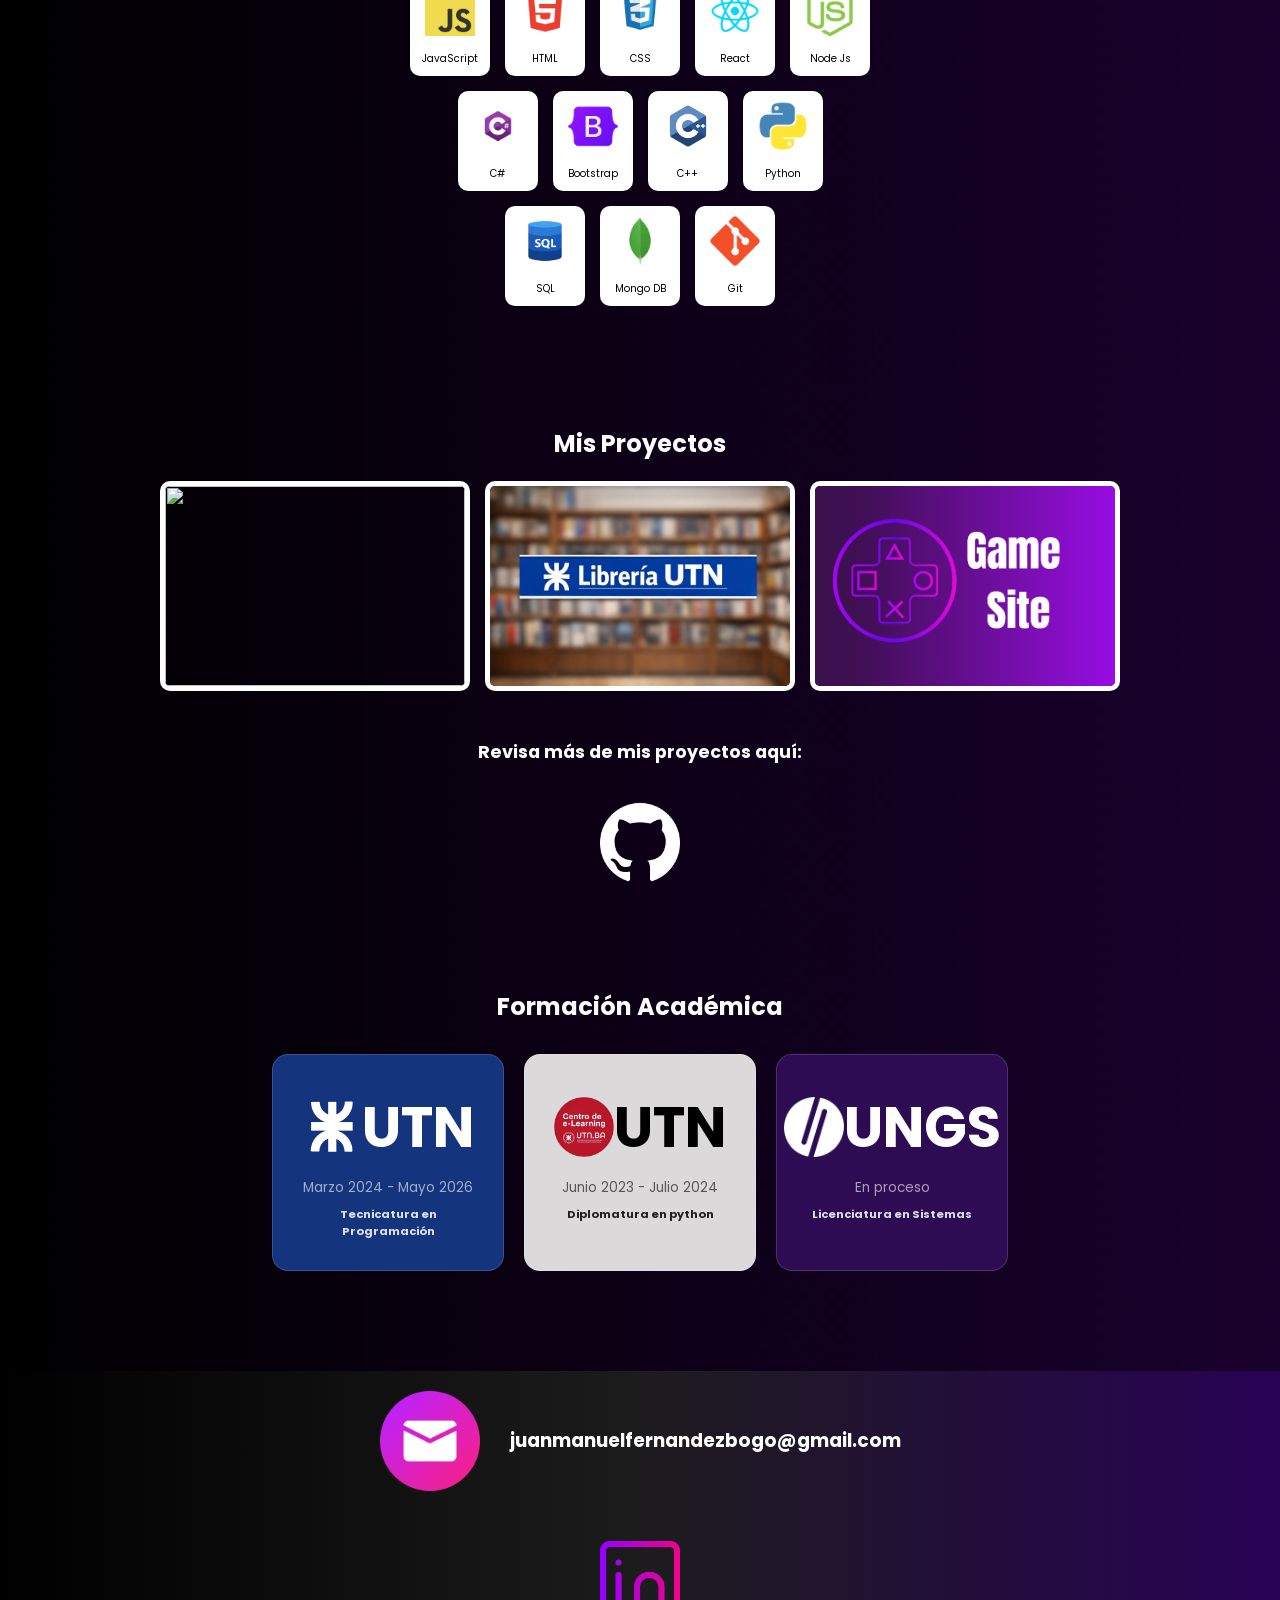
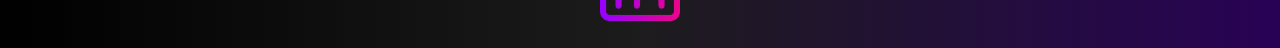
==== commit d3fd11a0: "Primer implementación de diseño responsive Se agrego formato responsive a la navbar, la sección prin" ====
--- a/index.html
+++ b/index.html
@@ -10,7 +10,12 @@
 <body>
     <main>
         <nav class="Navbar">
-            <ul class="ListaNav">
+            <button class="BtnMenu" id="BtnMenu" arial-label="Abrir menú">
+                <span></span>
+                <span></span>
+                <span></span>
+            </button>
+            <ul class="ListaNav" id="ListaNav">
                 <li><a href="#inicio">Inicio</a></li>
                 <li><a href="#sobreMi">¿Quien soy?</a></li>
                 <li><a href="#tecnologias">Habilidades</a></li>
@@ -200,5 +205,6 @@
                 
         </footer>
     </main>
+    <script src="ScriptMain.js"></script>
 </body>
 </html>
--- a/estilosMain.css
+++ b/estilosMain.css
@@ -54,6 +54,56 @@
     background-clip: text;
 }
 
+/*Navbar Mobile*/
+
+.BtnMenu {
+    display: none;
+    flex-direction: column;
+    justify-content: space-between;
+    width: 30px;
+    height: 20px;
+    background: none;
+    border: none;
+    cursor: pointer;
+    transition: 0.3s;
+}
+
+.BtnMenu span {
+    display: block;
+    height: 3px;
+    width: 100%;
+    background-color: #ffff;
+    border-radius: 2px;
+}
+
+@media (max-width: 768px) {
+    .Navbar {
+        width: 90%;
+        justify-content: space-between;
+        padding: 10px 20px;
+    }
+    .BtnMenu {
+        display: flex;
+    }
+    .ListaNav {
+        display: none;
+        position: absolute;
+        top: 60px;
+        left: 20px;
+        background-color: rgba(0, 0, 0, 0.9);
+        flex-direction: column;
+        gap: 10px;
+        padding: 10px;
+        border-radius: 10px;
+    }
+
+    .ListaNav.Activa { /* Clase para mostrar la lista de navegación en móvil en JS*/
+        display: flex;
+    }
+}
+
+/*Fin Navbar Mobile*/
+
 .ContenedorPuesto {
     display: flex;
     flex-direction: row;     
@@ -137,7 +187,6 @@
     50% { border-color: transparent }
 }
 
-
 .ContenedorInfo {
     display: flex;
     flex-direction: column;   
@@ -204,6 +253,66 @@
     pointer-events: none;
 }
 
+/*Sección Foto Mobile*/
+
+@media (max-width: 768px) {
+    .ContenedorPuesto {
+        flex-direction: column;
+        align-items: center;
+        text-align: center;
+        gap: 40px;
+        margin-top: 150px;
+        padding: 0 20px;
+    }
+
+    .ContenedorTituloPuesto {
+        margin-top: 0;
+    }
+
+    .titulo-animado {
+        font-size: 1.5rem;
+    }
+
+    .ContenedorBotonesPuesto {
+        flex-direction: column;
+        align-items: center;
+        gap: 20px;
+    }
+
+    .BtnPuesto {
+        width: 100%;
+        max-width: 250px;
+    }
+
+    .ContenedorMiFoto {
+        margin-top: 0;
+        transform: scale(0.8);
+    }
+
+    .ContenedorInfo {
+        margin-top: 100px;
+        padding: 0 20px;
+    }
+
+    .TextoPresentacion {
+        width: 100%;
+        max-width: 400px;
+        margin-left: 0;
+    }
+
+    @media (max-width: 480px) {
+        .ContenedorMiFoto {
+            transform: scale(0.6);
+        }
+
+        .titulo-animado {
+            font-size: 1.2rem;
+        }
+    }
+}
+
+/*Fin Sección Foto Mobile*/
+
 /* Tecnologías y herramientas */
 
 .ContenedorTituloTec {
@@ -230,7 +339,7 @@
 }
 
 .RecuadroTec {
-    background-color: white;
+    background-color: rgb(255, 255, 255);
     border-radius: 10px;
     width: 80px;
     height: 100px;
@@ -298,6 +407,40 @@
 
 /* Fin recuadro de proyectos */
 
+/*Inicio Proyectos Mobile*/
+
+@media (max-width: 768px) {
+    .ContenedorProyectos {
+        flex-direction: column;
+        align-items: center;
+        text-align: center;
+        gap: 20px;
+        margin-top: 140px;
+        padding: 0 20px;
+    }
+
+    .ContenedorTituloProyectos {
+        margin-top: 0;
+    }
+
+    .TituloProyectos {
+        font-size: 1.5rem;
+    }
+
+    .ContenedorRecuadros {
+        flex-direction: column;
+        align-items: center;
+        gap: 20px;
+    }
+
+    .RecuadroPro {
+        width: 100%;
+        max-width: 300px;
+    }
+}
+
+/*Fin Proyectos Mobile*/
+
 .ContenedorTituloCont {
     display: flex;
     justify-content: center;
@@ -446,6 +589,40 @@
     margin: 0;
 }
 
+/*Inicio Estudios Mobile*/
+
+@media (max-width: 768px) {
+    .ContenedorEstudios {
+        flex-direction: column;
+        align-items: center;
+        text-align: center;
+        gap: 20px;
+        margin-top: 100px;
+        padding: 0 20px;
+    }
+    
+    .ContenedorTituloEstudios {
+        margin-top: 0;
+    }
+
+    .TituloEstudios {
+        font-size: 1.5rem;
+    }
+
+    .ContenedorCards {
+        flex-direction: column;
+        align-items: center;
+        gap: 20px;
+    }
+
+    .CardEstudio, .CardEstudio2, .CardEstudio3 {
+        width: 100%;
+        max-width: 200px;
+    }
+}
+
+/*Fin Estudios Mobile*/
+
 /*Footer*/
 
 .Footer {
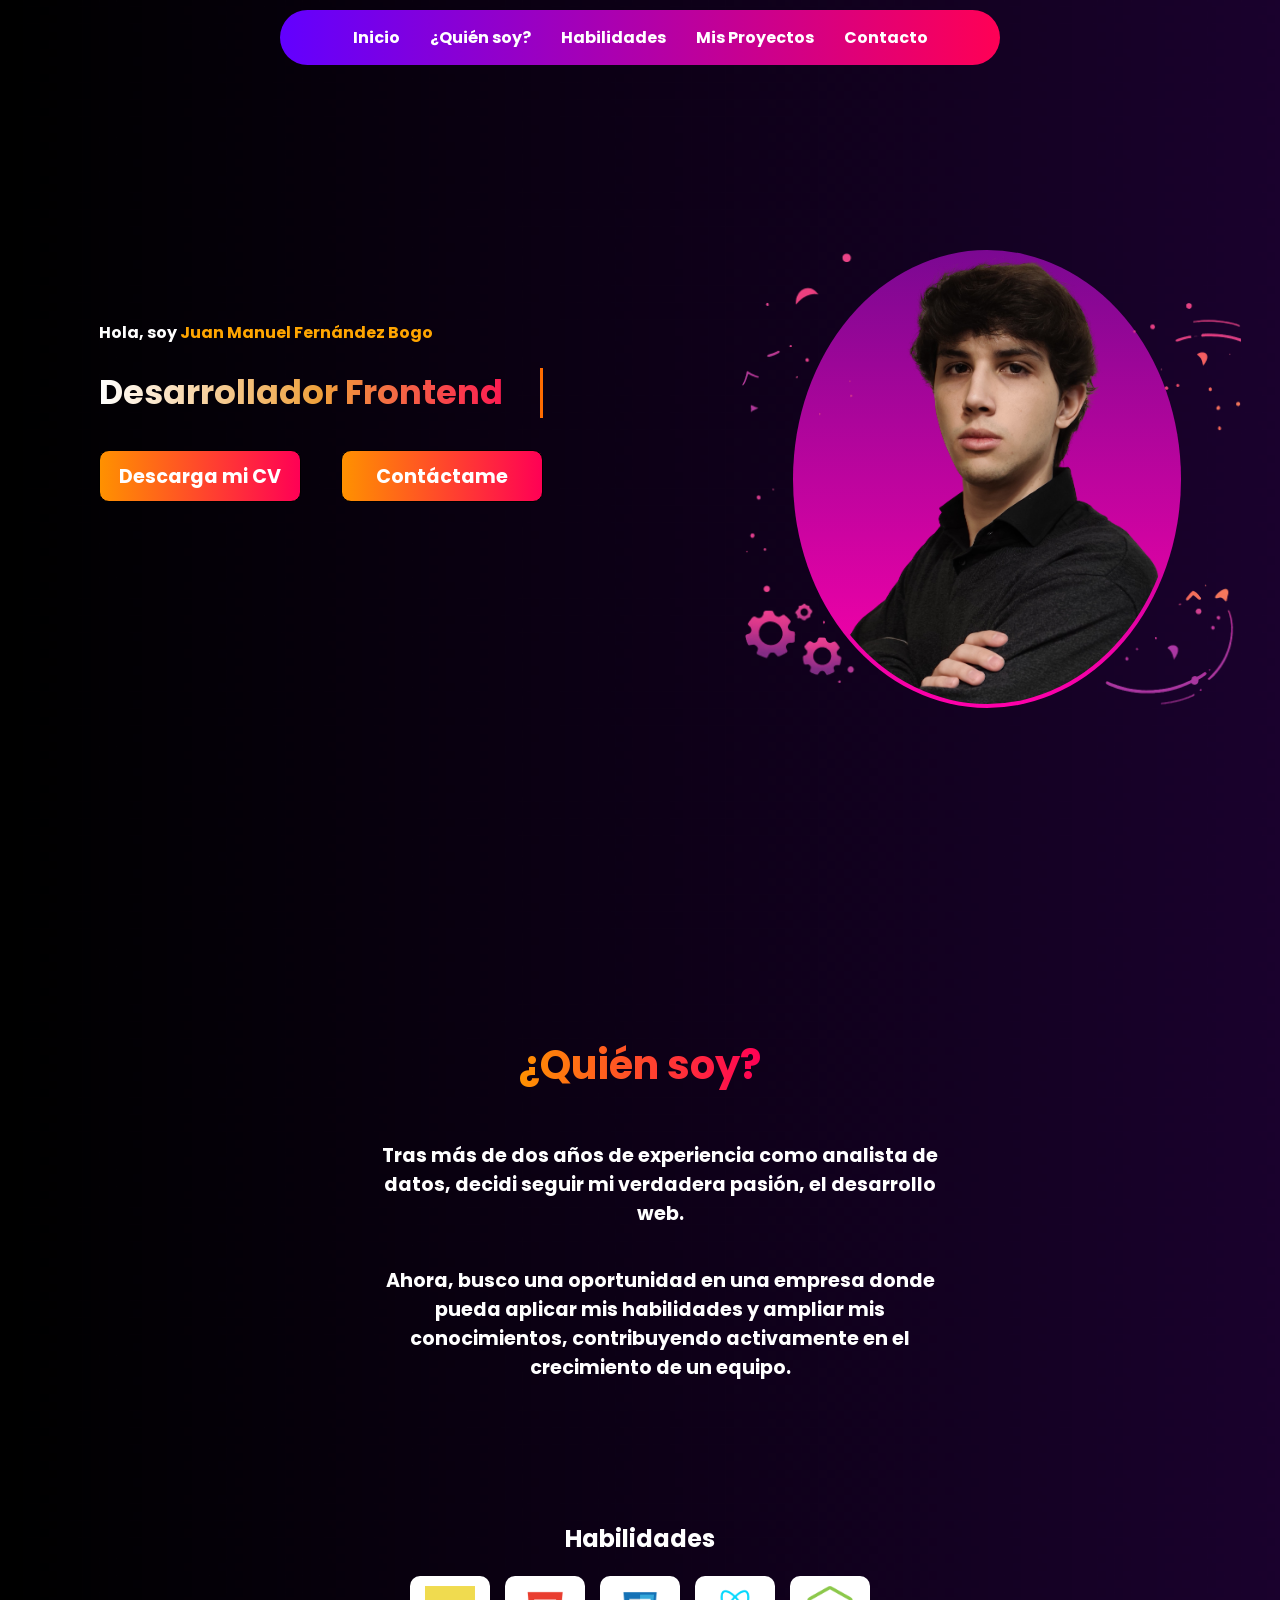
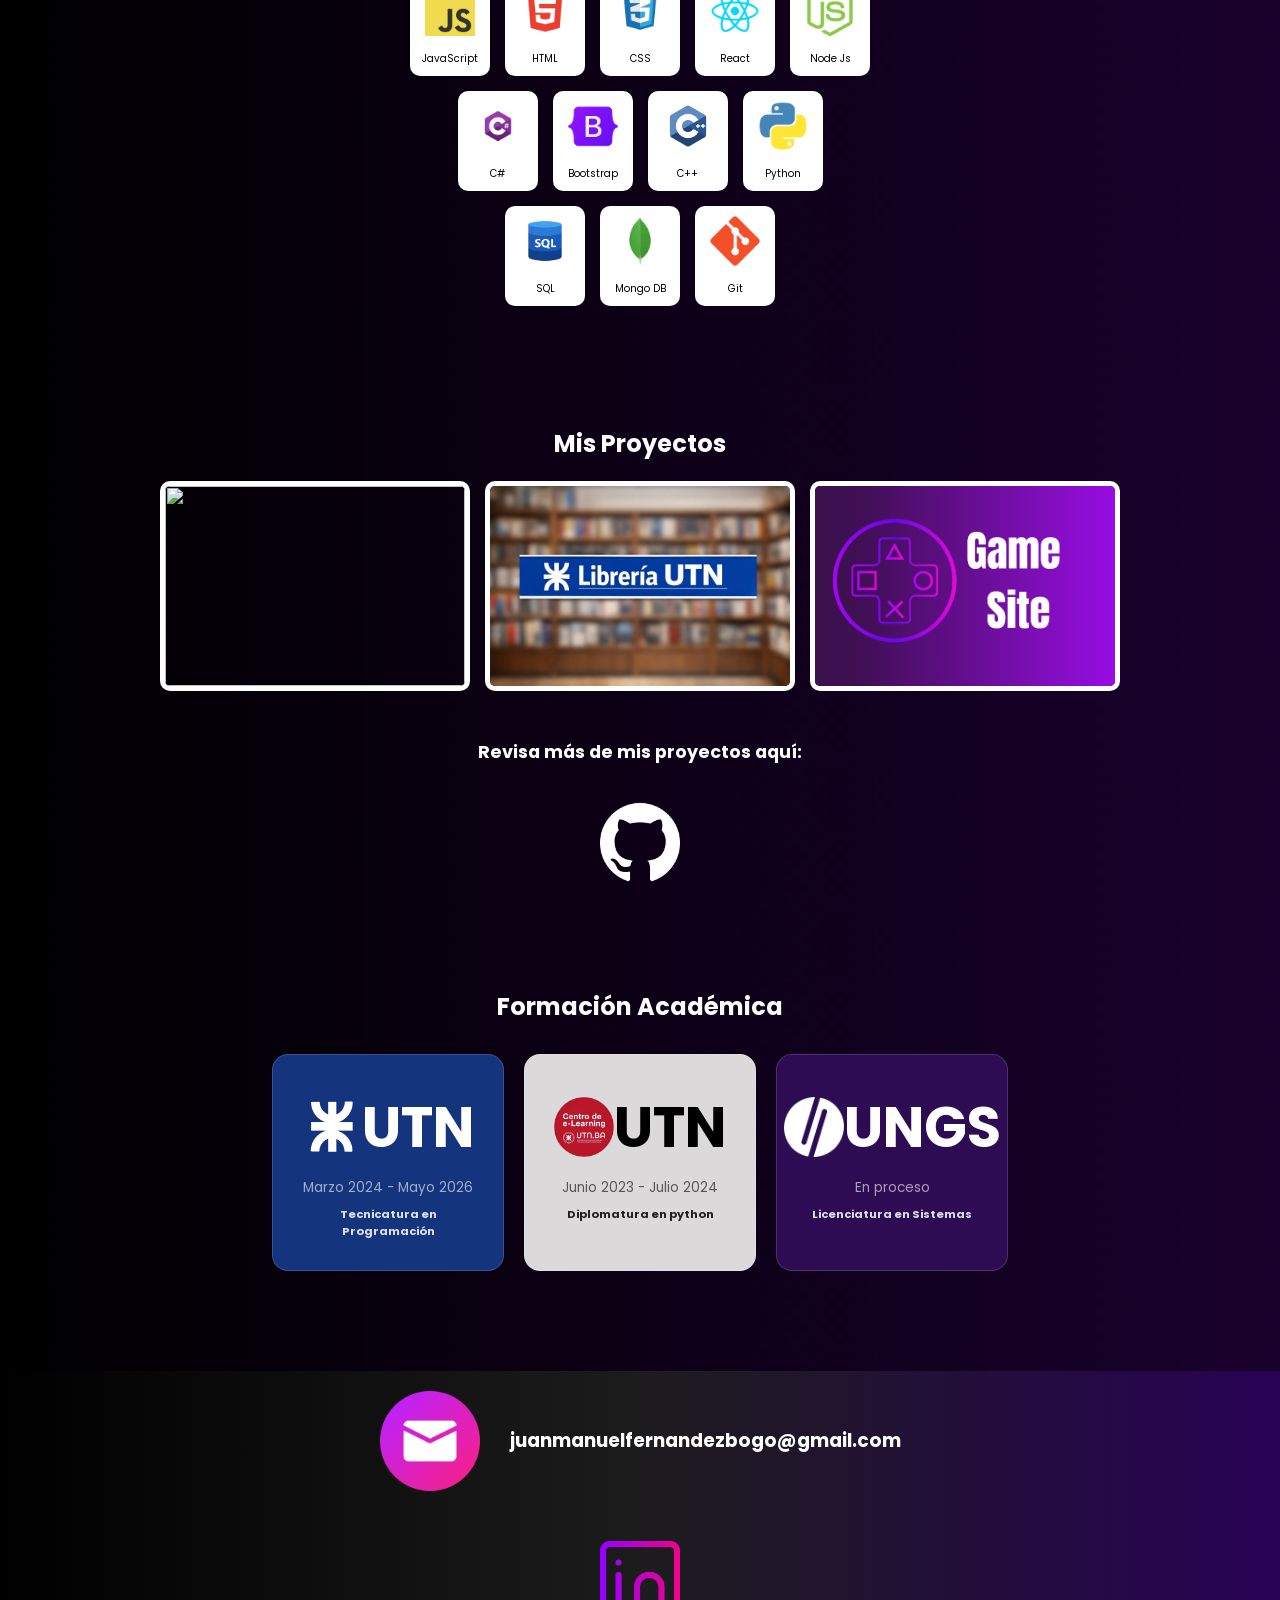
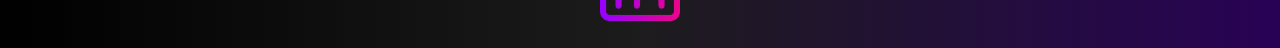
==== commit 692b2b94: "Corrección de errores ortográficos" ====
--- a/index.html
+++ b/index.html
@@ -17,7 +17,7 @@
             </button>
             <ul class="ListaNav" id="ListaNav">
                 <li><a href="#inicio">Inicio</a></li>
-                <li><a href="#sobreMi">¿Quien soy?</a></li>
+                <li><a href="#sobreMi">¿Quién soy?</a></li>
                 <li><a href="#tecnologias">Habilidades</a></li>
                 <li><a href="#proyectos">Mis Proyectos</a></li>
                 <li><a href="#contacto">Contacto</a></li>
@@ -30,7 +30,7 @@
                 <h1 class="titulo-animado">Desarrollador Frontend</h1>
                 <div class="ContenedorBotonesPuesto">
                     <a class="BtnPuesto" href="Assets/CV/CV_Fernandez_Bogo_Juan_Manuel.pdf" download="CV_Fernandez_Bogo_Juan_Manuel.pdf" target="_blank">Descarga mi CV</a>
-                    <a class="BtnPuesto" href="#contacto">Contactame</a>
+                    <a class="BtnPuesto" href="#contacto">Contáctame</a>
                 </div> 
             </div> 
 
@@ -45,12 +45,12 @@
 
         <div class="ContenedorInfo">
             <div class="ContenedorTitulo">
-                <h1 class="TituloSobreMi" id="sobreMi">¿Quien soy?</h1>
+                <h1 class="TituloSobreMi" id="sobreMi">¿Quién soy?</h1>
             </div>
             <div class="ContenedorSobreMi">
                 <div class="ContendorTextoPresentacion">
                     <p class="TextoPresentacion">Tras más de dos años de experiencia como analista de datos, decidi seguir mi verdadera pasión, el desarrollo web.</p>
-                    <p class="TextoPresentacion">Ahora, busco una oportunidad en una empresa donde pueda aplicar mis habilidades y ampliar mis conocimientos, contribuyendo activamente en el crecimiento de un equipo</p>
+                    <p class="TextoPresentacion">Ahora, busco una oportunidad en una empresa donde pueda aplicar mis habilidades y ampliar mis conocimientos, contribuyendo activamente en el crecimiento de un equipo.</p>
                 </div>
             </div>
         </div>
--- a/estilosMain.css
+++ b/estilosMain.css
@@ -206,6 +206,7 @@
     display: flex;
     flex-direction: column;
     align-items: center;
+    text-align: center;
 }
 
 .TextoPresentacion {
@@ -374,6 +375,60 @@
     margin-top: 100px;
 }
 
+/*Fin Tecnologías y herramientas*/
+
+/*Inicio Tecnologías Mobile*/
+
+@media (max-width: 768px) {
+    .ContenedorTituloTec {
+        display: flex;
+        justify-content: center;
+        margin-top: 100px;
+    }
+
+    .TituloTecnologias {
+        color: white;
+    }
+
+    .ContenedorTecnologias {
+        display: flex;
+        flex-direction: column;
+        align-items: center;
+        gap: 15px;
+    }
+
+    .FilaTec {
+        display: flex;
+        flex-direction: row;     
+        gap: 15px;
+    }
+
+    .RecuadroTec {
+        background-color: rgb(255, 255, 255);
+        border-radius: 10px;
+        width: 60px;
+        height: 80px;
+        display: flex;
+        flex-direction: column;
+        justify-content: center;
+        align-items: center;
+        transition: transform 0,2s ease;
+        gap: 15px;       
+    }
+
+    .NombreTec {
+        color: #000000;
+        font-size: 9px;
+    }
+
+    .Icono {
+        height: 40px;
+        width: 40px;
+    }
+}
+
+/*Fin Tecnologías Mobile*/
+
 .TituloProyectos {
     color: white;
 }
@@ -657,4 +712,24 @@
 .IconoLink {
     height: 80px;
     width: 80px;
-}+}
+
+/*Inicio Footer Mobile*/
+
+@media (max-width: 768px) {
+    .Footer {
+        padding: 20px;
+        text-align: center;
+    }
+
+    .ContenedorMail {
+        flex-direction: column;
+        gap: 10px;
+    }
+
+    .ContenedorLink {
+        margin-top: 30px;
+    }
+}
+
+/*Fin Footer Mobile*/
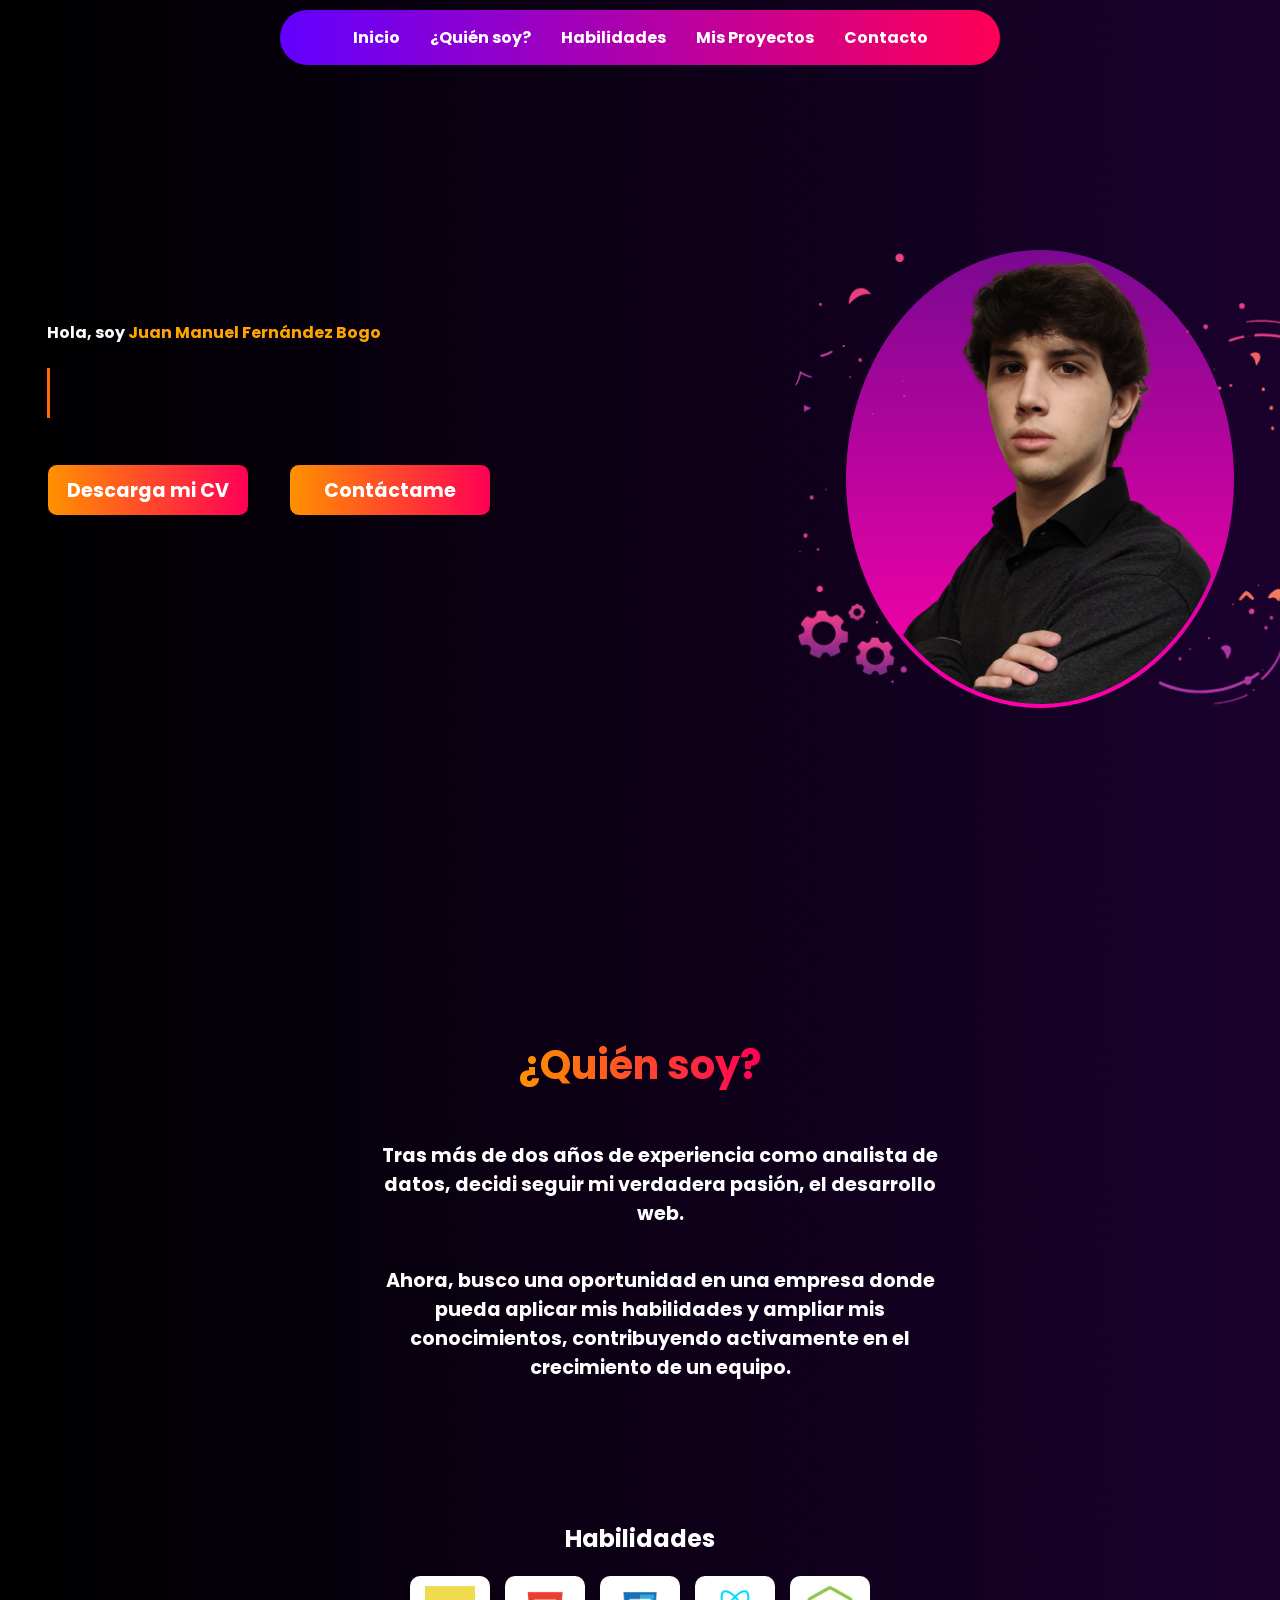
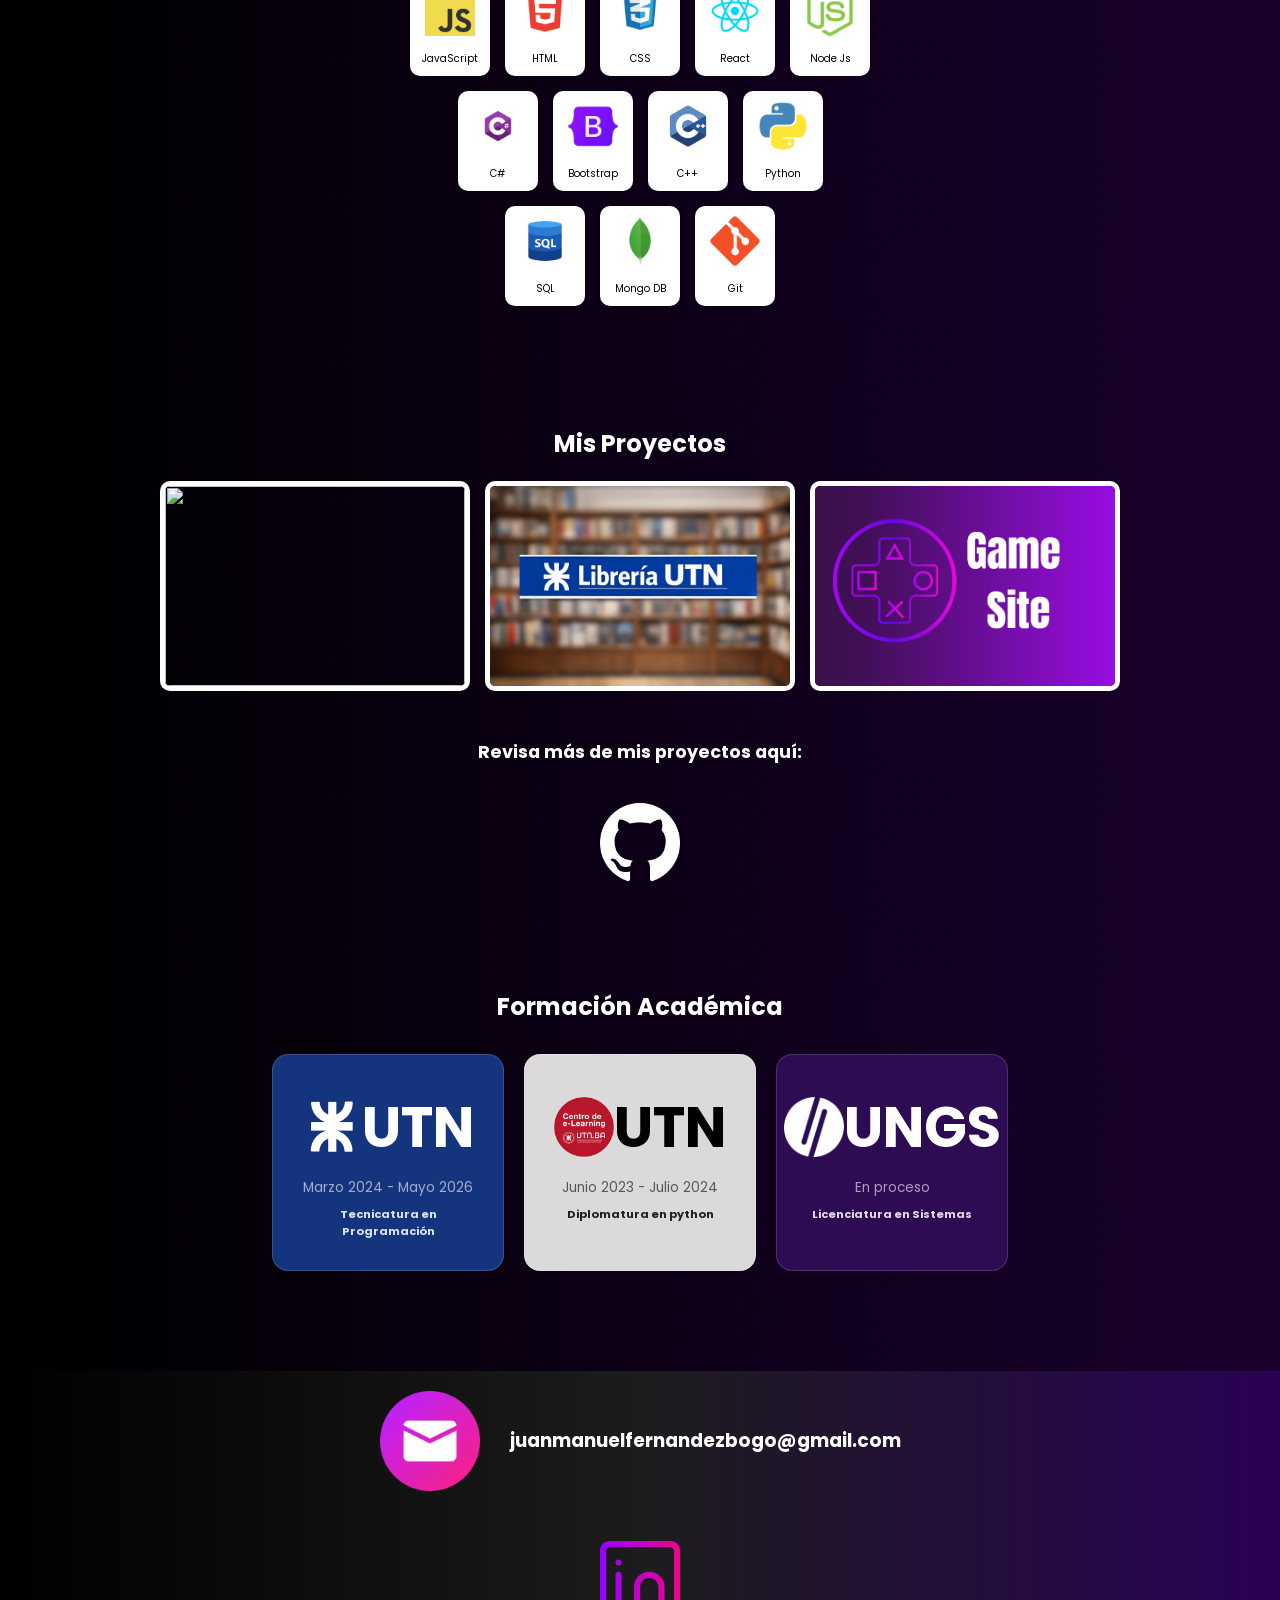
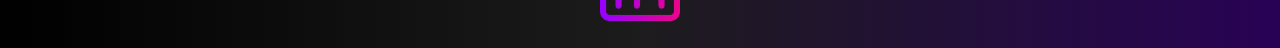
==== commit cb8e7583: "Bug fix de titulo animado "Desarrollador Frontend" -En un inicio el titulo a veces se completaba, a " ====
--- a/index.html
+++ b/index.html
@@ -27,7 +27,7 @@
         <div class="ContenedorPuesto" id="inicio">
             <div class="ContenedorTituloPuesto">
                 <h4 class="TituloNombre">Hola, soy <span class="Nombre">Juan Manuel Fernández Bogo</span></h4>
-                <h1 class="titulo-animado">Desarrollador Frontend</h1>
+                <h1 class="titulo-animado"><span class="texto-enEjecucion">Desarrollador Frontend</span></h1>
                 <div class="ContenedorBotonesPuesto">
                     <a class="BtnPuesto" href="Assets/CV/CV_Fernandez_Bogo_Juan_Manuel.pdf" download="CV_Fernandez_Bogo_Juan_Manuel.pdf" target="_blank">Descarga mi CV</a>
                     <a class="BtnPuesto" href="#contacto">Contáctame</a>
--- a/estilosMain.css
+++ b/estilosMain.css
@@ -109,7 +109,7 @@
     flex-direction: row;     
     justify-content: center;
     margin-top: 200px;
-    gap: 250px;
+    gap: 270px;
 }
 .ContenedorTituloPuesto {
     margin-top: 120px;
@@ -167,20 +167,26 @@
 }
 
 .titulo-animado {
+    font-size: 2.1rem;
+    width: 23ch;
+}
+
+.texto-enEjecucion {
+    display: inline-block;
     background: linear-gradient(to right, #ffff, rgb(238, 160, 59), #ff0055);
     -webkit-background-clip: text;
     -webkit-text-fill-color: transparent;
     background-clip: text;
-    border-right: 3px solid #ff6b00; 
+    border-right: 3px solid #ff6b00;
     white-space: nowrap;
     overflow: hidden;
-    animation: typing 3s steps(17) infinite alternate, blink 0,7s step-end infinite;
-    font-size: 2.1rem;
+    width: 0;
+    animation: typing 3s steps(22) infinite alternate, blink 0.7s step-end infinite;
 }
 
 @keyframes typing {
     from { width: 0 }
-    to   { width: 20ch }
+    to   { width: 23ch }
 }
 
 @keyframes blink {
@@ -406,8 +412,8 @@
     .RecuadroTec {
         background-color: rgb(255, 255, 255);
         border-radius: 10px;
-        width: 60px;
-        height: 80px;
+        width: 50px;
+        height: 70px;
         display: flex;
         flex-direction: column;
         justify-content: center;
@@ -418,12 +424,12 @@
 
     .NombreTec {
         color: #000000;
-        font-size: 9px;
+        font-size: 8px;
     }
 
     .Icono {
-        height: 40px;
-        width: 40px;
+        height: 35px;
+        width: 35px;
     }
 }
 
@@ -727,9 +733,23 @@
         gap: 10px;
     }
 
+    .IconoMail {
+        width: 80px;
+        height: 80px;
+    }
+
+    .Mail {
+        font-size: 15px;
+    }
+
     .ContenedorLink {
         margin-top: 30px;
     }
+
+    .IconoLink {
+        width: 60px;
+        height: 60px;
+    }
 }
 
 /*Fin Footer Mobile*/
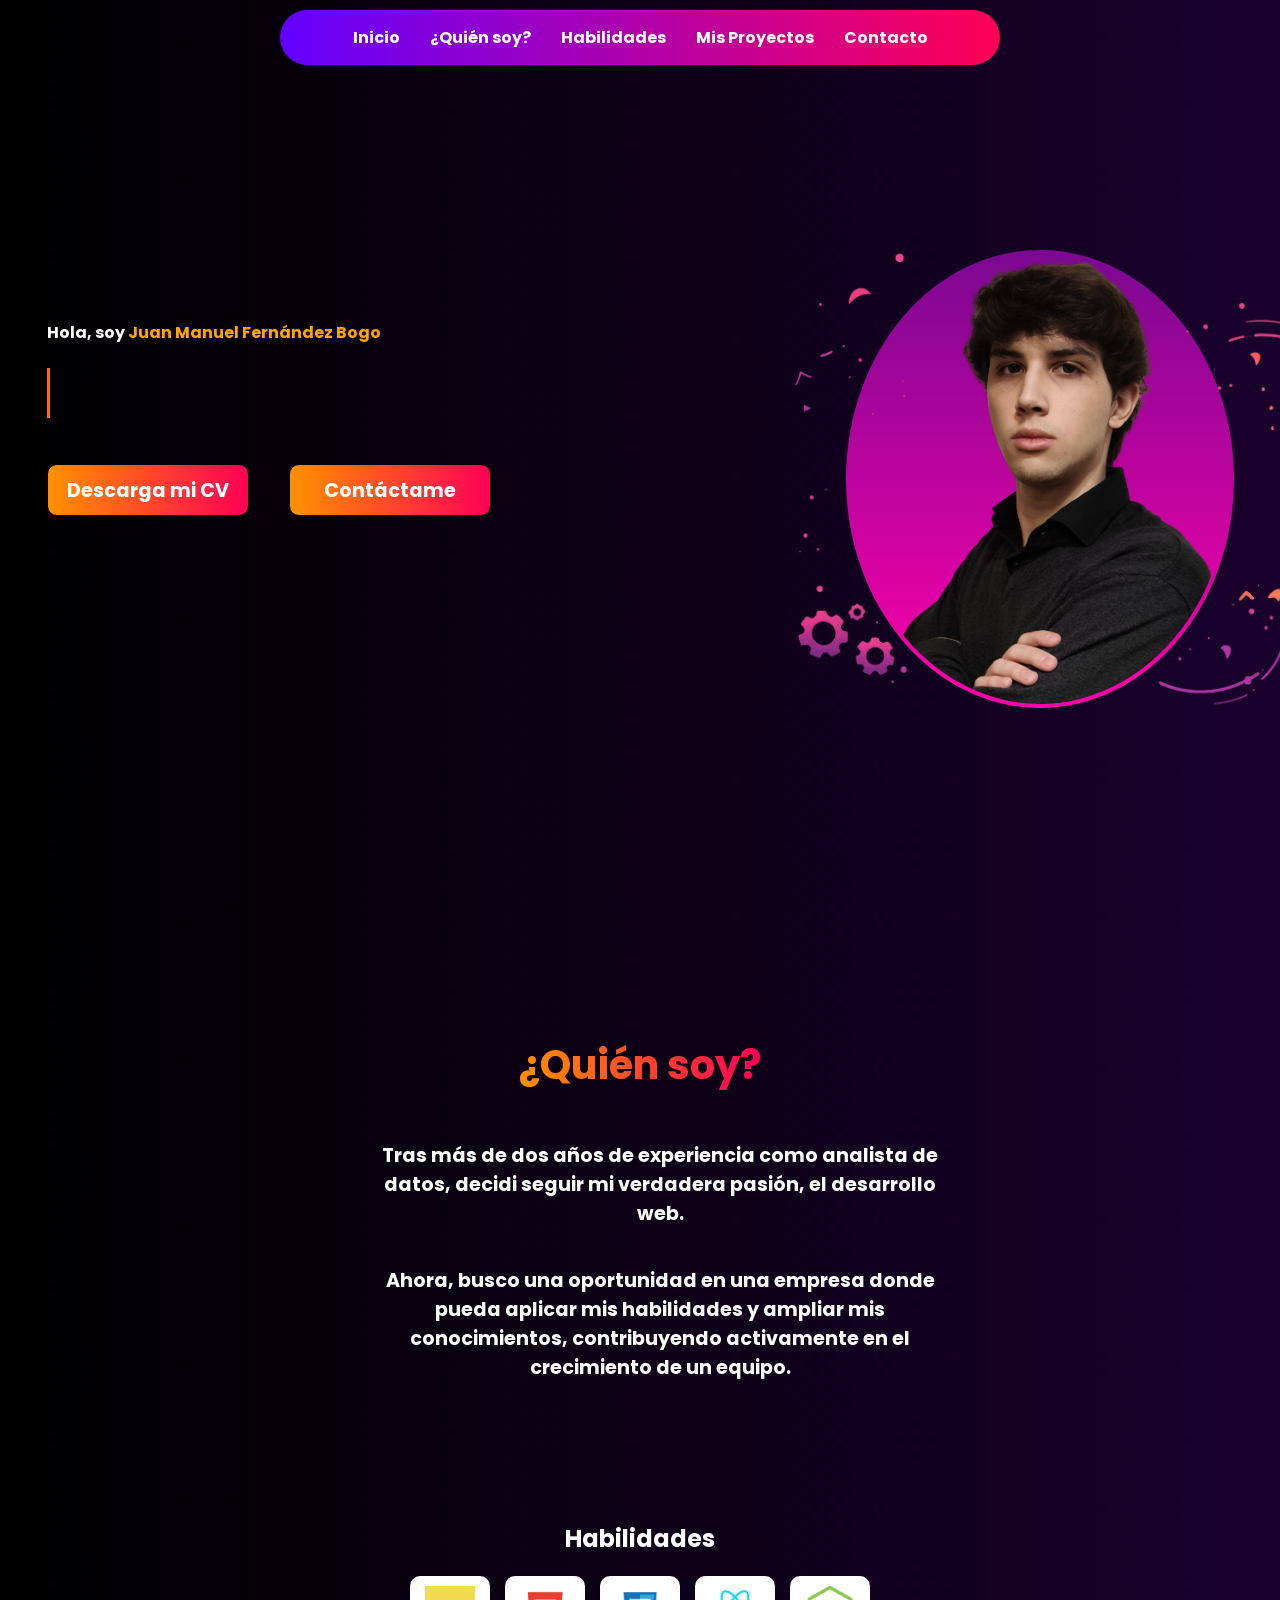
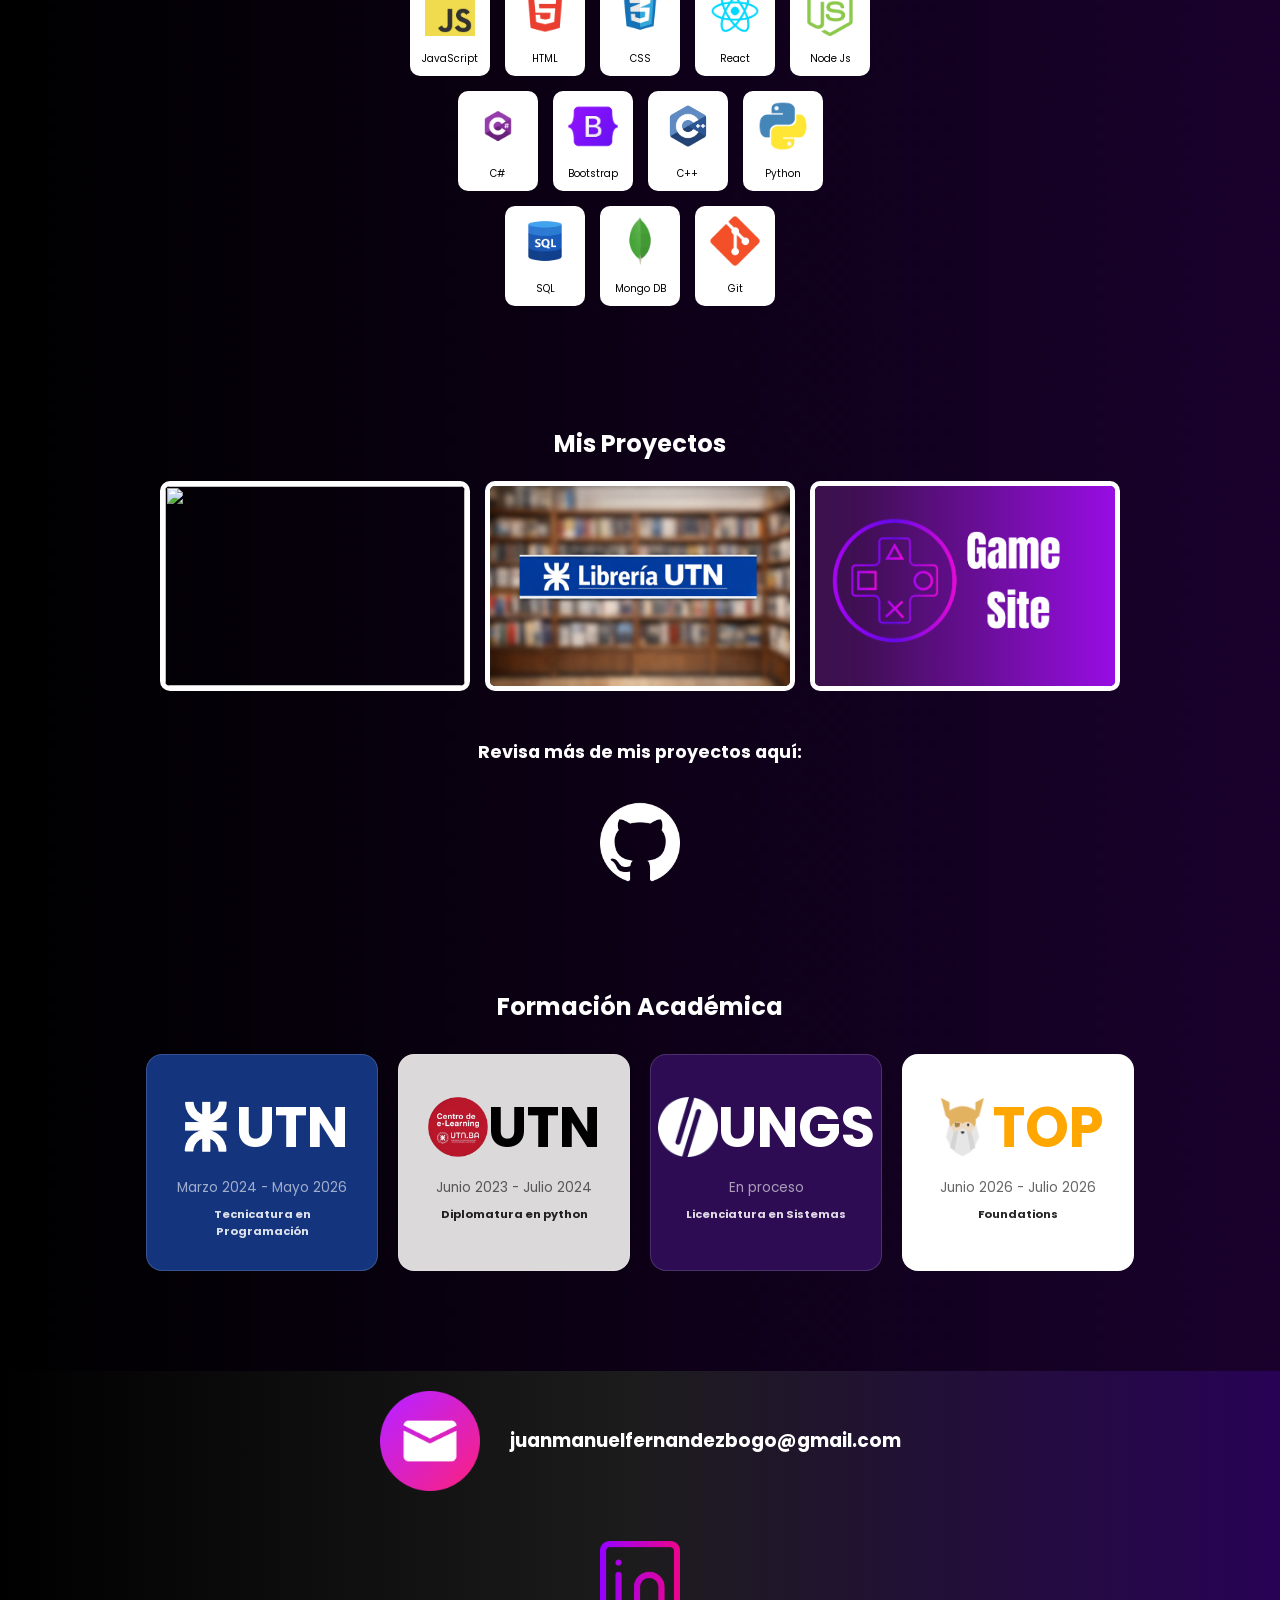
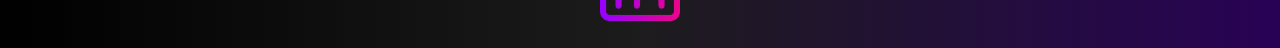
==== commit d3d462d5: "Nueva formación incluida Se agrego en la sección de "Formación académica" el curso de The Odin Proje" ====
--- a/index.html
+++ b/index.html
@@ -188,6 +188,15 @@
                     <p class="CardAnios">En proceso</p>
                     <p class="CardCarrera">Licenciatura en Sistemas</p>
                 </div>
+
+                <div class="CardEstudio4">
+                    <div class="CardIcono">
+                        <img src="Assets/IconoTOP.png" alt="TOP">
+                        <h3 class="CardTitulo4">TOP</h3>
+                    </div>
+                    <p class="CardAnios4">Junio 2026 - Julio 2026</p>
+                    <p class="CardCarrera4">Foundations</p>
+                </div>
             </div>
         </div>
 
--- a/estilosMain.css
+++ b/estilosMain.css
@@ -598,6 +598,20 @@
     backdrop-filter: blur(8px);
 }
 
+.CardEstudio4 {
+    background-color: rgb(255, 255, 255);
+    border: 1px solid rgba(255, 255, 255, 0.15);
+    border-radius: 16px;
+    padding: 30px 25px;
+    width: 180px;
+    display: flex;
+    flex-direction: column;
+    align-items: center;
+    gap: 8px;
+    text-align: center;
+    backdrop-filter: blur(8px);
+}
+
 .CardIcono {
     display: flex;
     flex-direction: row;
@@ -637,6 +651,13 @@
     margin: 0;
 }
 
+.CardTitulo4 {
+    color: rgb(255, 166, 0);
+    font-size: 3.5rem;
+    font-weight: 700;
+    margin: 0;
+}
+
 .CardAnios3 {
     color: rgba(0, 0, 0, 0.6);
     font-size: 0.85rem;
@@ -644,6 +665,19 @@
 }
 
 .CardCarrera3 {
+    color: rgba(0, 0, 0, 0.85);
+    font-size: 0.7rem;
+    font-weight: bold;
+    margin: 0;
+}
+
+.CardAnios4 {
+    color: rgba(0, 0, 0, 0.6);
+    font-size: 0.85rem;
+    margin: 0;
+}
+
+.CardCarrera4 {
     color: rgba(0, 0, 0, 0.85);
     font-size: 0.7rem;
     font-weight: bold;
